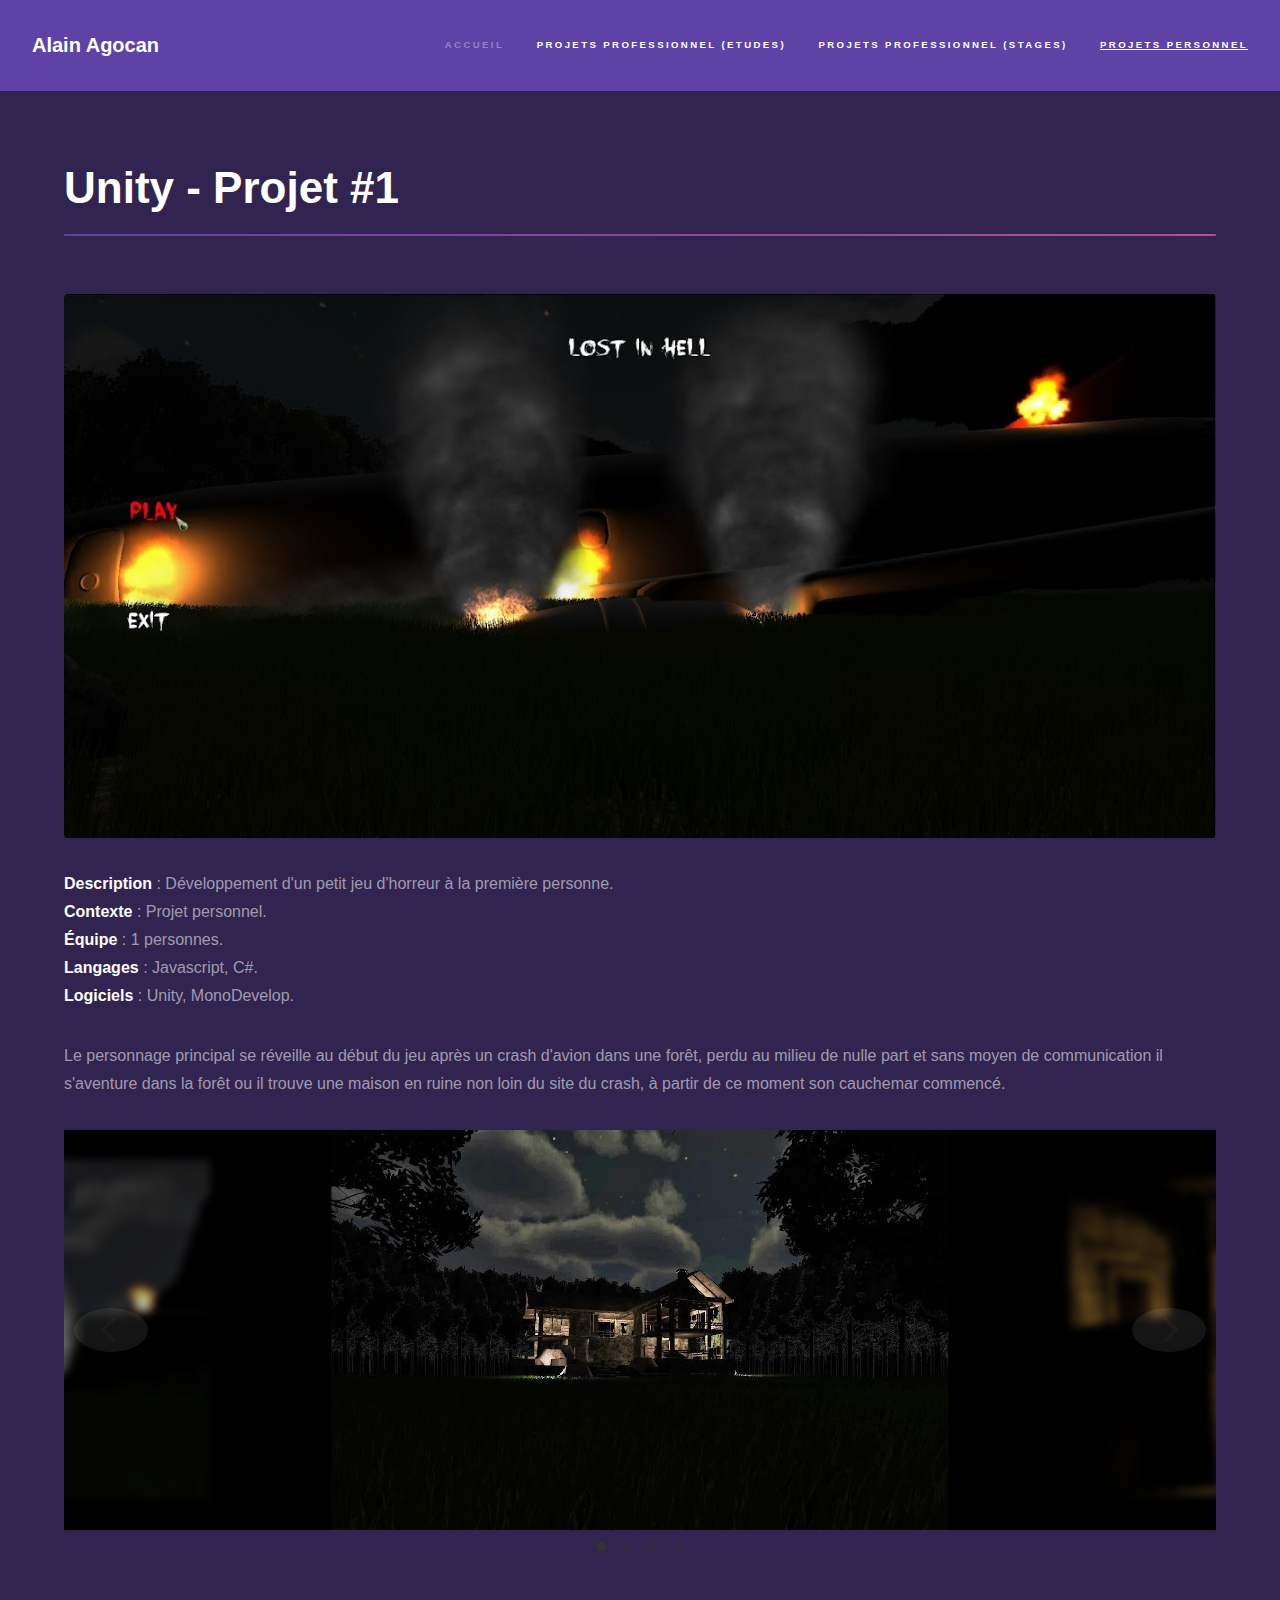
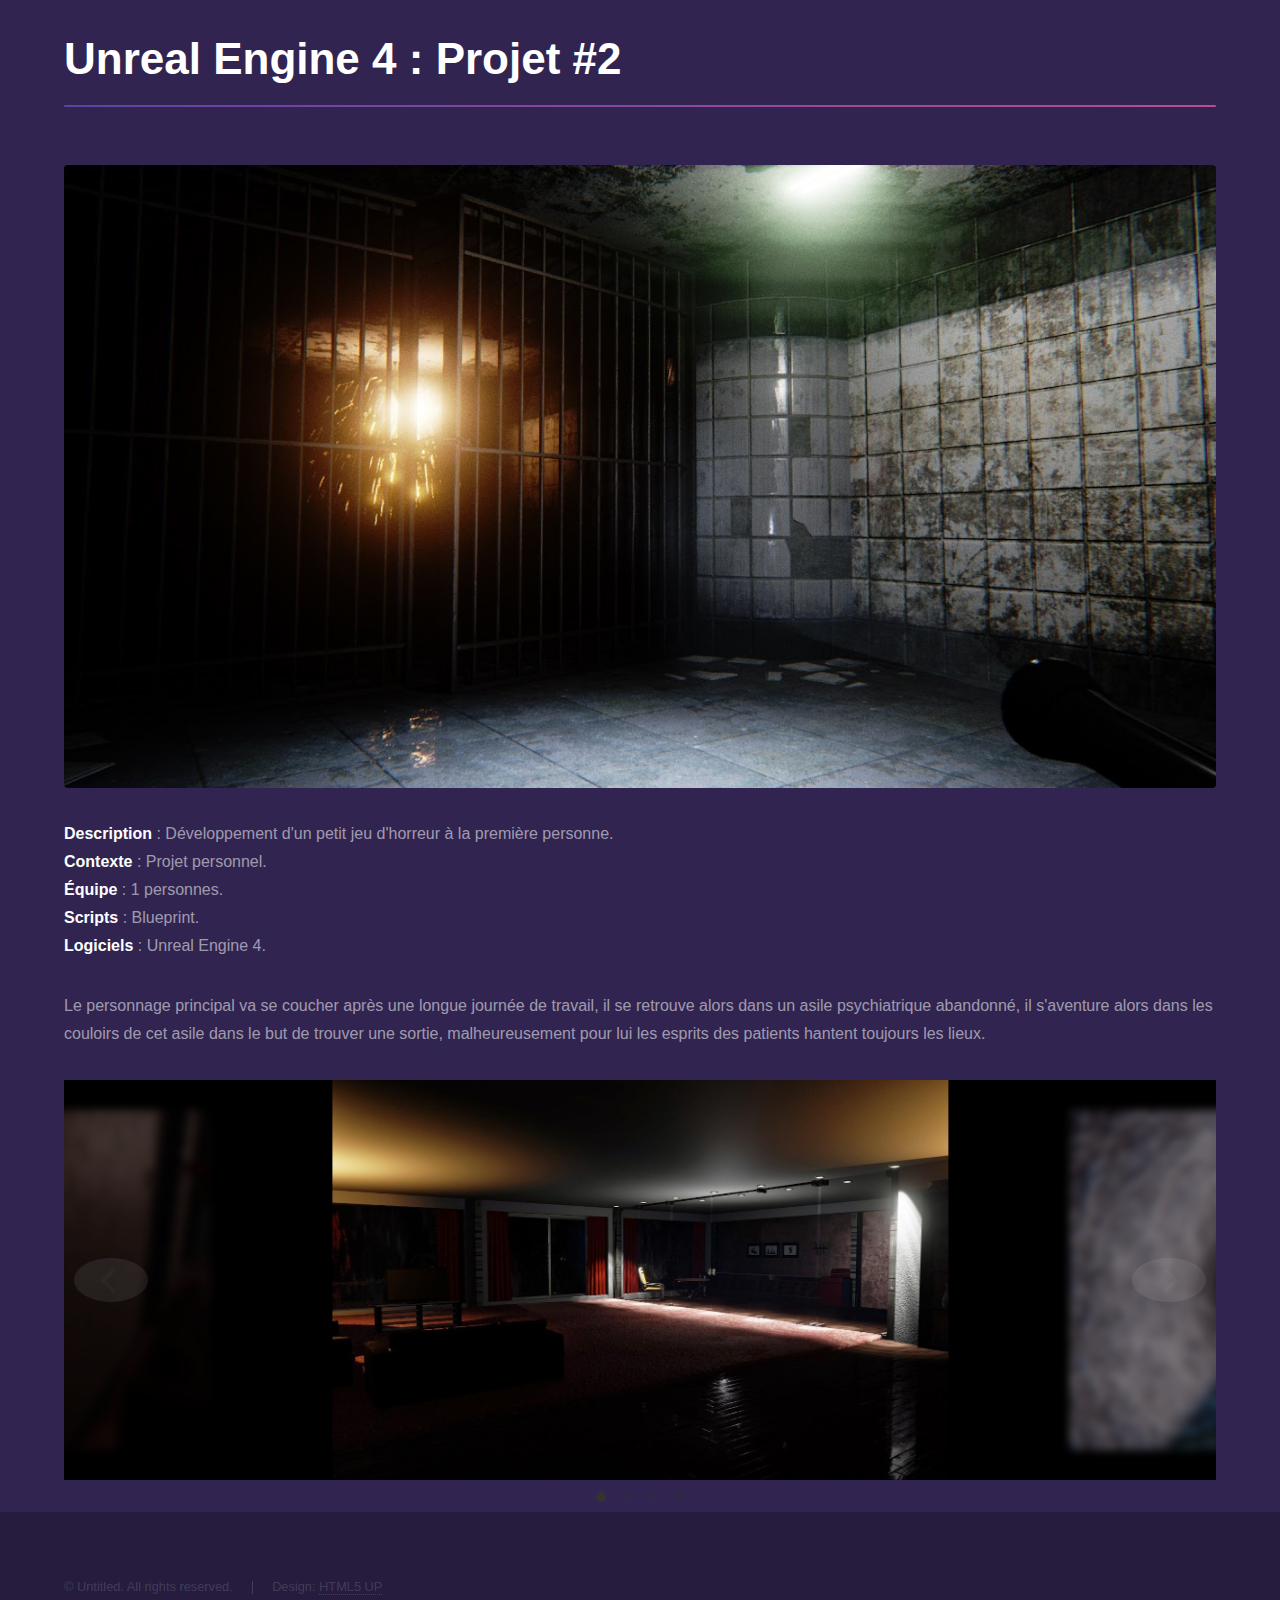
==== projetperso.html @ b15452d4 "Initial commit" ====
<!DOCTYPE HTML>
<!--
	Hyperspace by HTML5 UP
	html5up.net | @ajlkn
	Free for personal and commercial use under the CCA 3.0 license (html5up.net/license)
-->
<html>
	<head>
		<title>Alain Agocan</title>
		<meta charset="utf-8" />
		<meta name="viewport" content="width=device-width, initial-scale=1, user-scalable=no" />
		<link rel="stylesheet" href="assets/css/main.css" />
		<noscript><link rel="stylesheet" href="assets/css/noscript.css" /></noscript>
		<link rel="stylesheet" href="assets/css/flickity.css" media="screen">
	</head>
	<body class="is-preload">
		<!-- Header -->
			<header id="header">
				<a href="index.html" class="title">Alain Agocan</a>
				<nav>
					<ul>
						<li><a href="index.html">Accueil</a></li>
						<li><a href="projetproE.html" class="active">Projets Professionnel (Etudes) </a></li>
						<li><a href="projetproS.html" class="active">Projets Professionnel (Stages) </a></li>
						<li><a href="projetperso.html" class="active"><u>Projets Personnel</u></a></li>
						<!-- <li><a href="elements.html">Elements</a></li> -->
					</ul>
				</nav>
			</header>

		<!-- Wrapper -->
			<div id="wrapper">

				<!-- Main -->
					<section id="main" class="wrapper fade-up">
						<div class="inner">
							<h1 class="major">Unity - Projet #1</h1>
							<span class="image fit"><img src="images/unity.jpg" alt="" /></span>
							<p><b>Description</b> : Développement d'un petit jeu d'horreur à la première personne.</br>
							<b>Contexte</b> : Projet personnel.</br>
							<b>Équipe</b> : 1 personnes.</br>
							<b>Langages</b> : Javascript, C#.</br>
							<b>Logiciels</b> : Unity, MonoDevelop.</br></p>
							<p>Le personnage principal se réveille au début du jeu après un crash d'avion dans une forêt, perdu au milieu de nulle part et sans moyen de communication il s'aventure dans la forêt ou il trouve une maison en ruine non loin du site du crash, à partir de ce moment son cauchemar commencé.</p>
							
							<!-- Flickity HTML init -->
							<div class="carousel js-flickity" data-flickity-options='{ "wrapAround": true }'>
							  <div class="carousel-cell"><img src="images/unity1.jpg" alt="" /></div>
							  <div class="carousel-cell"><img src="images/unity2.jpg" alt="" /></div>
							  <div class="carousel-cell"><img src="images/unity3.jpg" alt="" /></div>
							  <div class="carousel-cell"><img src="images/unity4.jpg" alt="" /></div>
							</div>							
						</div>
					</section>
					
					<section id="main" class="wrapper">
						<div class="inner">
							<h1 class="major">Unreal Engine 4 : Projet #2</h1>
							<span class="image fit"><img src="images/unreal.jpg" alt="" /></span>
							<p><b>Description</b> : Développement d'un petit jeu d'horreur à la première personne.</br>
							<b>Contexte</b> : Projet personnel.</br>
							<b>Équipe</b> : 1 personnes.</br>
							<b>Scripts</b> : Blueprint.</br>
							<b>Logiciels</b> : Unreal Engine 4.</br></p>
							<p>Le personnage principal va se coucher après une longue journée de travail, il se retrouve alors dans un asile psychiatrique abandonné, il s'aventure alors dans les couloirs de cet asile dans le but de trouver une sortie, malheureusement pour lui les esprits des patients hantent toujours les lieux.</p>
							
							<!-- Flickity HTML init -->
							<div class="carousel js-flickity" data-flickity-options='{ "wrapAround": true }'>
							  <div class="carousel-cell"><img src="images/unreal1.jpg" alt="" /></div>
							  <div class="carousel-cell"><img src="images/unreal2.jpg" alt="" /></div>
							  <div class="carousel-cell"><img src="images/unreal3.jpg" alt="" /></div>
							  <div class="carousel-cell"><img src="images/unreal4.jpg" alt="" /></div>
							</div>
							
						</div>
					</section>

			</div>

		<!-- Footer -->
			<footer id="footer" class="wrapper alt">
				<div class="inner">
					<ul class="menu">
						<li>&copy; Untitled. All rights reserved.</li><li>Design: <a href="http://html5up.net">HTML5 UP</a></li>
					</ul>
				</div>
			</footer>

		<!-- Scripts -->
			<script src="assets/js/flickity.pkgd.min.js"></script>
			<script src="assets/js/jquery.min.js"></script>
			<script src="assets/js/jquery.scrollex.min.js"></script>
			<script src="assets/js/jquery.scrolly.min.js"></script>
			<script src="assets/js/browser.min.js"></script>
			<script src="assets/js/breakpoints.min.js"></script>
			<script src="assets/js/util.js"></script>
			<script src="assets/js/main.js"></script>

	</body>
</html>
---- assets/css/main.css ----
@import url(fontawesome-all.min.css);

/*
	Hyperspace by HTML5 UP
	html5up.net | @ajlkn
	Free for personal and commercial use under the CCA 3.0 license (html5up.net/license)
*/

.imgprofil {
	display: block;
    float: right;
	border-radius: 50%;
	width: 30%; 
	height: 30%;
}

.carousel {
  background: black;
}

.carousel-cell {
  width: 70%;
  height: 200px;
  /* flex-box, center image in cell */
  display: -webkit-box;
  display: -webkit-flex;
  display:         flex;
  -webkit-box-pack: center;
  -webkit-justify-content: center;
          justify-content: center;
  -webkit-align-items: center;
          align-items: center;
}

.carousel-cell img {
  display: block;
  max-width: 100%;
  max-height: 100%;
  /* dim unselected */
  opacity: 0.7;
  -webkit-transform: scale(0.85);
          transform: scale(0.85);
  -webkit-filter: blur(5px);
          filter: blur(5px);
  -webkit-transition: opacity 0.3s, -webkit-transform 0.3s, transform 0.3s, -webkit-filter 0.3s, filter 0.3s;
          transition: opacity 0.3s, transform 0.3s, filter 0.3s;
}

/* brighten selected image */
.carousel-cell.is-selected img {
  opacity: 1;
  -webkit-transform: scale(1);
          transform: scale(1);
  -webkit-filter: none;
          filter: none;
}

@media screen and ( min-width: 768px ) {
  .carousel-cell {
    height: 400px;
  }
}

@media screen and ( min-width: 960px ) {
  .carousel-cell {
    width: 60%;
  }
}

/* buttons, no circle */
.flickity-prev-next-button {
  width: 60px;
  height: 60px;
  background: transparent;
  opacity: 0.1;
}
.flickity-prev-next-button:hover {
  background: transparent;
  opacity: 0.1;
}
/* arrow color */
.flickity-prev-next-button .arrow {
  fill: white;
}
.flickity-prev-next-button.no-svg {
  color: white;
}
/* closer to edge */
.flickity-prev-next-button.previous { left: 0; }
.flickity-prev-next-button.next { right: 0; }
/* hide disabled button */
.flickity-prev-next-button:disabled {
  display: none;
}

html, body, div, span, applet, object,
iframe, h1, h2, h3, h4, h5, h6, p, blockquote,
pre, a, abbr, acronym, address, big, cite,
code, del, dfn, em, img, ins, kbd, q, s, samp,
small, strike, strong, sub, sup, tt, var, b,
u, i, center, dl, dt, dd, ol, ul, li, fieldset,
form, label, legend, table, caption, tbody,
tfoot, thead, tr, th, td, article, aside,
canvas, details, embed, figure, figcaption,
footer, header, hgroup, menu, nav, output, ruby,
section, summary, time, mark, audio, video {
	margin: 0;
	padding: 0;
	border: 0;
	font-size: 100%;
	font: inherit;
	vertical-align: baseline;}

article, aside, details, figcaption, figure,
footer, header, hgroup, menu, nav, section {
	display: block;}

body {
	line-height: 1;
}

ol, ul {
	list-style: none;
}

blockquote, q {
	quotes: none;
}

	blockquote:before, blockquote:after, q:before, q:after {
		content: '';
		content: none;
	}

table {
	border-collapse: collapse;
	border-spacing: 0;
}

body {
	-webkit-text-size-adjust: none;
}

mark {
	background-color: transparent;
	color: inherit;
}

input::-moz-focus-inner {
	border: 0;
	padding: 0;
}

input, select, textarea {
	-moz-appearance: none;
	-webkit-appearance: none;
	-ms-appearance: none;
	appearance: none;
}

/* Basic */

	@-ms-viewport {
		width: device-width;
	}

	body {
		-ms-overflow-style: scrollbar;
	}

	@media screen and (max-width: 480px) {

		html, body {
			min-width: 320px;
		}

	}

	html {
		box-sizing: border-box;
	}

	*, *:before, *:after {
		box-sizing: inherit;
	}

	body {
		background: #312450;
	}

		body.is-preload *, body.is-preload *:before, body.is-preload *:after {
			-moz-animation: none !important;
			-webkit-animation: none !important;
			-ms-animation: none !important;
			animation: none !important;
			-moz-transition: none !important;
			-webkit-transition: none !important;
			-ms-transition: none !important;
			transition: none !important;
		}

/* Type */

	body, input, select, textarea {
		color: rgba(255, 255, 255, 0.55);
		font-family: Arial, Helvetica, sans-serif;
		font-size: 16.5pt;
		font-weight: normal;
		line-height: 1.75;
	}

		@media screen and (max-width: 1680px) {

			body, input, select, textarea {
				font-size: 13pt;
			}

		}

		@media screen and (max-width: 1280px) {

			body, input, select, textarea {
				font-size: 12pt;
			}

		}

		@media screen and (max-width: 360px) {

			body, input, select, textarea {
				font-size: 11pt;
			}

		}

	a {
		-moz-transition: color 0.2s ease, border-bottom-color 0.2s ease;
		-webkit-transition: color 0.2s ease, border-bottom-color 0.2s ease;
		-ms-transition: color 0.2s ease, border-bottom-color 0.2s ease;
		transition: color 0.2s ease, border-bottom-color 0.2s ease;
		border-bottom: dotted 1px rgba(255, 255, 255, 0.35);
		color: inherit;
		text-decoration: none;
	}

		a:hover {
			border-bottom-color: transparent;
			color: #ffffff;
		}

	strong, b {
		color: #ffffff;
		font-weight: bold;
	}

	em, i {
		font-style: italic;
	}

	p {
		margin: 0 0 2em 0;
	}

	h1, h2, h3, h4, h5, h6 {
		color: #ffffff;
		font-weight: bold;
		line-height: 1.5;
		margin: 0 0 0.5em 0;
	}

		h1 a, h2 a, h3 a, h4 a, h5 a, h6 a {
			color: inherit;
			text-decoration: none;
		}

	h1 {
		font-size: 2.75em;
	}

		h1.major {
			margin: 0 0 1.3em 0;
			position: relative;
			padding-bottom: 0.35em;
		}

			h1.major:after {
				background-image: -moz-linear-gradient(to right, #5e42a6, #b74e91);
				background-image: -webkit-linear-gradient(to right, #5e42a6, #b74e91);
				background-image: -ms-linear-gradient(to right, #5e42a6, #b74e91);
				background-image: linear-gradient(to right, #5e42a6, #b74e91);
				-moz-transition: max-width 0.2s ease;
				-webkit-transition: max-width 0.2s ease;
				-ms-transition: max-width 0.2s ease;
				transition: max-width 0.2s ease;
				border-radius: 0.2em;
				bottom: 0;
				content: '';
				height: 0.05em;
				position: absolute;
				right: 0;
				width: 100%;
			}

	h2 {
		font-size: 1.75em;
	}

	h3 {
		font-size: 1.1em;
	}

	h4 {
		font-size: 1em;
	}

	h5 {
		font-size: 0.8em;
	}

	h6 {
		font-size: 0.6em;
	}

	@media screen and (max-width: 736px) {

		h1 {
			font-size: 2em;
		}

		h2 {
			font-size: 1.25em;
		}

		h3 {
			font-size: 1em;
		}

		h4 {
			font-size: 0.8em;
		}

		h5 {
			font-size: 0.6em;
		}

		h6 {
			font-size: 0.6em;
		}

	}

	sub {
		font-size: 0.8em;
		position: relative;
		top: 0.5em;
	}

	sup {
		font-size: 0.8em;
		position: relative;
		top: -0.5em;
	}

	blockquote {
		border-left: solid 4px rgba(255, 255, 255, 0.15);
		font-style: italic;
		margin: 0 0 2em 0;
		padding: 0.5em 0 0.5em 2em;
	}

	code {
		background: rgba(255, 255, 255, 0.05);
		border-radius: 0.25em;
		border: solid 1px rgba(255, 255, 255, 0.15);
		font-family: "Courier New", monospace;
		font-size: 0.9em;
		margin: 0 0.25em;
		padding: 0.25em 0.65em;
	}

	pre {
		-webkit-overflow-scrolling: touch;
		font-family: "Courier New", monospace;
		font-size: 0.9em;
		margin: 0 0 2em 0;
	}

		pre code {
			display: block;
			line-height: 1.75em;
			padding: 1em 1.5em;
			overflow-x: auto;
		}

	hr {
		border: 0;
		border-bottom: solid 1px rgba(255, 255, 255, 0.15);
		margin: 2em 0;
	}

		hr.major {
			margin: 3em 0;
		}

	.align-left {
		text-align: left;
	}

	.align-center {
		text-align: center;
	}

	.align-right {
		text-align: right;
	}

/* Row */

	.row {
		display: flex;
		flex-wrap: wrap;
		box-sizing: border-box;
		align-items: stretch;
	}

		.row > * {
			box-sizing: border-box;
		}

		.row.gtr-uniform > * > :last-child {
			margin-bottom: 0;
		}

		.row.aln-left {
			justify-content: flex-start;
		}

		.row.aln-center {
			justify-content: center;
		}

		.row.aln-right {
			justify-content: flex-end;
		}

		.row.aln-top {
			align-items: flex-start;
		}

		.row.aln-middle {
			align-items: center;
		}

		.row.aln-bottom {
			align-items: flex-end;
		}

		.row > .imp {
			order: -1;
		}

		.row > .col-1 {
			width: 8.33333%;
		}

		.row > .off-1 {
			margin-left: 8.33333%;
		}

		.row > .col-2 {
			width: 16.66667%;
		}

		.row > .off-2 {
			margin-left: 16.66667%;
		}

		.row > .col-3 {
			width: 25%;
		}

		.row > .off-3 {
			margin-left: 25%;
		}

		.row > .col-4 {
			width: 33.33333%;
		}

		.row > .off-4 {
			margin-left: 33.33333%;
		}

		.row > .col-5 {
			width: 41.66667%;
		}

		.row > .off-5 {
			margin-left: 41.66667%;
		}

		.row > .col-6 {
			width: 50%;
		}

		.row > .off-6 {
			margin-left: 50%;
		}

		.row > .col-7 {
			width: 58.33333%;
		}

		.row > .off-7 {
			margin-left: 58.33333%;
		}

		.row > .col-8 {
			width: 66.66667%;
		}

		.row > .off-8 {
			margin-left: 66.66667%;
		}

		.row > .col-9 {
			width: 75%;
		}

		.row > .off-9 {
			margin-left: 75%;
		}

		.row > .col-10 {
			width: 83.33333%;
		}

		.row > .off-10 {
			margin-left: 83.33333%;
		}

		.row > .col-11 {
			width: 91.66667%;
		}

		.row > .off-11 {
			margin-left: 91.66667%;
		}

		.row > .col-12 {
			width: 100%;
		}

		.row > .off-12 {
			margin-left: 100%;
		}

		.row.gtr-0 {
			margin-top: 0;
			margin-left: 0em;
		}

			.row.gtr-0 > * {
				padding: 0 0 0 0em;
			}

			.row.gtr-0.gtr-uniform {
				margin-top: 0em;
			}

				.row.gtr-0.gtr-uniform > * {
					padding-top: 0em;
				}

		.row.gtr-25 {
			margin-top: 0;
			margin-left: -0.375em;
		}

			.row.gtr-25 > * {
				padding: 0 0 0 0.375em;
			}

			.row.gtr-25.gtr-uniform {
				margin-top: -0.375em;
			}

				.row.gtr-25.gtr-uniform > * {
					padding-top: 0.375em;
				}

		.row.gtr-50 {
			margin-top: 0;
			margin-left: -0.75em;
		}

			.row.gtr-50 > * {
				padding: 0 0 0 0.75em;
			}

			.row.gtr-50.gtr-uniform {
				margin-top: -0.75em;
			}

				.row.gtr-50.gtr-uniform > * {
					padding-top: 0.75em;
				}

		.row {
			margin-top: 0;
			margin-left: -1.5em;
		}

			.row > * {
				padding: 0 0 0 1.5em;
			}

			.row.gtr-uniform {
				margin-top: -1.5em;
			}

				.row.gtr-uniform > * {
					padding-top: 1.5em;
				}

		.row.gtr-150 {
			margin-top: 0;
			margin-left: -2.25em;
		}

			.row.gtr-150 > * {
				padding: 0 0 0 2.25em;
			}

			.row.gtr-150.gtr-uniform {
				margin-top: -2.25em;
			}

				.row.gtr-150.gtr-uniform > * {
					padding-top: 2.25em;
				}

		.row.gtr-200 {
			margin-top: 0;
			margin-left: -3em;
		}

			.row.gtr-200 > * {
				padding: 0 0 0 3em;
			}

			.row.gtr-200.gtr-uniform {
				margin-top: -3em;
			}

				.row.gtr-200.gtr-uniform > * {
					padding-top: 3em;
				}

		@media screen and (max-width: 1680px) {

			.row {
				display: flex;
				flex-wrap: wrap;
				box-sizing: border-box;
				align-items: stretch;
			}

				.row > * {
					box-sizing: border-box;
				}

				.row.gtr-uniform > * > :last-child {
					margin-bottom: 0;
				}

				.row.aln-left {
					justify-content: flex-start;
				}

				.row.aln-center {
					justify-content: center;
				}

				.row.aln-right {
					justify-content: flex-end;
				}

				.row.aln-top {
					align-items: flex-start;
				}

				.row.aln-middle {
					align-items: center;
				}

				.row.aln-bottom {
					align-items: flex-end;
				}

				.row > .imp-xlarge {
					order: -1;
				}

				.row > .col-1-xlarge {
					width: 8.33333%;
				}

				.row > .off-1-xlarge {
					margin-left: 8.33333%;
				}

				.row > .col-2-xlarge {
					width: 16.66667%;
				}

				.row > .off-2-xlarge {
					margin-left: 16.66667%;
				}

				.row > .col-3-xlarge {
					width: 25%;
				}

				.row > .off-3-xlarge {
					margin-left: 25%;
				}

				.row > .col-4-xlarge {
					width: 33.33333%;
				}

				.row > .off-4-xlarge {
					margin-left: 33.33333%;
				}

				.row > .col-5-xlarge {
					width: 41.66667%;
				}

				.row > .off-5-xlarge {
					margin-left: 41.66667%;
				}

				.row > .col-6-xlarge {
					width: 50%;
				}

				.row > .off-6-xlarge {
					margin-left: 50%;
				}

				.row > .col-7-xlarge {
					width: 58.33333%;
				}

				.row > .off-7-xlarge {
					margin-left: 58.33333%;
				}

				.row > .col-8-xlarge {
					width: 66.66667%;
				}

				.row > .off-8-xlarge {
					margin-left: 66.66667%;
				}

				.row > .col-9-xlarge {
					width: 75%;
				}

				.row > .off-9-xlarge {
					margin-left: 75%;
				}

				.row > .col-10-xlarge {
					width: 83.33333%;
				}

				.row > .off-10-xlarge {
					margin-left: 83.33333%;
				}

				.row > .col-11-xlarge {
					width: 91.66667%;
				}

				.row > .off-11-xlarge {
					margin-left: 91.66667%;
				}

				.row > .col-12-xlarge {
					width: 100%;
				}

				.row > .off-12-xlarge {
					margin-left: 100%;
				}

				.row.gtr-0 {
					margin-top: 0;
					margin-left: 0em;
				}

					.row.gtr-0 > * {
						padding: 0 0 0 0em;
					}

					.row.gtr-0.gtr-uniform {
						margin-top: 0em;
					}

						.row.gtr-0.gtr-uniform > * {
							padding-top: 0em;
						}

				.row.gtr-25 {
					margin-top: 0;
					margin-left: -0.375em;
				}

					.row.gtr-25 > * {
						padding: 0 0 0 0.375em;
					}

					.row.gtr-25.gtr-uniform {
						margin-top: -0.375em;
					}

						.row.gtr-25.gtr-uniform > * {
							padding-top: 0.375em;
						}

				.row.gtr-50 {
					margin-top: 0;
					margin-left: -0.75em;
				}

					.row.gtr-50 > * {
						padding: 0 0 0 0.75em;
					}

					.row.gtr-50.gtr-uniform {
						margin-top: -0.75em;
					}

						.row.gtr-50.gtr-uniform > * {
							padding-top: 0.75em;
						}

				.row {
					margin-top: 0;
					margin-left: -1.5em;
				}

					.row > * {
						padding: 0 0 0 1.5em;
					}

					.row.gtr-uniform {
						margin-top: -1.5em;
					}

						.row.gtr-uniform > * {
							padding-top: 1.5em;
						}

				.row.gtr-150 {
					margin-top: 0;
					margin-left: -2.25em;
				}

					.row.gtr-150 > * {
						padding: 0 0 0 2.25em;
					}

					.row.gtr-150.gtr-uniform {
						margin-top: -2.25em;
					}

						.row.gtr-150.gtr-uniform > * {
							padding-top: 2.25em;
						}

				.row.gtr-200 {
					margin-top: 0;
					margin-left: -3em;
				}

					.row.gtr-200 > * {
						padding: 0 0 0 3em;
					}

					.row.gtr-200.gtr-uniform {
						margin-top: -3em;
					}

						.row.gtr-200.gtr-uniform > * {
							padding-top: 3em;
						}

		}

		@media screen and (max-width: 1280px) {

			.row {
				display: flex;
				flex-wrap: wrap;
				box-sizing: border-box;
				align-items: stretch;
			}

				.row > * {
					box-sizing: border-box;
				}

				.row.gtr-uniform > * > :last-child {
					margin-bottom: 0;
				}

				.row.aln-left {
					justify-content: flex-start;
				}

				.row.aln-center {
					justify-content: center;
				}

				.row.aln-right {
					justify-content: flex-end;
				}

				.row.aln-top {
					align-items: flex-start;
				}

				.row.aln-middle {
					align-items: center;
				}

				.row.aln-bottom {
					align-items: flex-end;
				}

				.row > .imp-large {
					order: -1;
				}

				.row > .col-1-large {
					width: 8.33333%;
				}

				.row > .off-1-large {
					margin-left: 8.33333%;
				}

				.row > .col-2-large {
					width: 16.66667%;
				}

				.row > .off-2-large {
					margin-left: 16.66667%;
				}

				.row > .col-3-large {
					width: 25%;
				}

				.row > .off-3-large {
					margin-left: 25%;
				}

				.row > .col-4-large {
					width: 33.33333%;
				}

				.row > .off-4-large {
					margin-left: 33.33333%;
				}

				.row > .col-5-large {
					width: 41.66667%;
				}

				.row > .off-5-large {
					margin-left: 41.66667%;
				}

				.row > .col-6-large {
					width: 50%;
				}

				.row > .off-6-large {
					margin-left: 50%;
				}

				.row > .col-7-large {
					width: 58.33333%;
				}

				.row > .off-7-large {
					margin-left: 58.33333%;
				}

				.row > .col-8-large {
					width: 66.66667%;
				}

				.row > .off-8-large {
					margin-left: 66.66667%;
				}

				.row > .col-9-large {
					width: 75%;
				}

				.row > .off-9-large {
					margin-left: 75%;
				}

				.row > .col-10-large {
					width: 83.33333%;
				}

				.row > .off-10-large {
					margin-left: 83.33333%;
				}

				.row > .col-11-large {
					width: 91.66667%;
				}

				.row > .off-11-large {
					margin-left: 91.66667%;
				}

				.row > .col-12-large {
					width: 100%;
				}

				.row > .off-12-large {
					margin-left: 100%;
				}

				.row.gtr-0 {
					margin-top: 0;
					margin-left: 0em;
				}

					.row.gtr-0 > * {
						padding: 0 0 0 0em;
					}

					.row.gtr-0.gtr-uniform {
						margin-top: 0em;
					}

						.row.gtr-0.gtr-uniform > * {
							padding-top: 0em;
						}

				.row.gtr-25 {
					margin-top: 0;
					margin-left: -0.375em;
				}

					.row.gtr-25 > * {
						padding: 0 0 0 0.375em;
					}

					.row.gtr-25.gtr-uniform {
						margin-top: -0.375em;
					}

						.row.gtr-25.gtr-uniform > * {
							padding-top: 0.375em;
						}

				.row.gtr-50 {
					margin-top: 0;
					margin-left: -0.75em;
				}

					.row.gtr-50 > * {
						padding: 0 0 0 0.75em;
					}

					.row.gtr-50.gtr-uniform {
						margin-top: -0.75em;
					}

						.row.gtr-50.gtr-uniform > * {
							padding-top: 0.75em;
						}

				.row {
					margin-top: 0;
					margin-left: -1.5em;
				}

					.row > * {
						padding: 0 0 0 1.5em;
					}

					.row.gtr-uniform {
						margin-top: -1.5em;
					}

						.row.gtr-uniform > * {
							padding-top: 1.5em;
						}

				.row.gtr-150 {
					margin-top: 0;
					margin-left: -2.25em;
				}

					.row.gtr-150 > * {
						padding: 0 0 0 2.25em;
					}

					.row.gtr-150.gtr-uniform {
						margin-top: -2.25em;
					}

						.row.gtr-150.gtr-uniform > * {
							padding-top: 2.25em;
						}

				.row.gtr-200 {
					margin-top: 0;
					margin-left: -3em;
				}

					.row.gtr-200 > * {
						padding: 0 0 0 3em;
					}

					.row.gtr-200.gtr-uniform {
						margin-top: -3em;
					}

						.row.gtr-200.gtr-uniform > * {
							padding-top: 3em;
						}

		}

		@media screen and (max-width: 980px) {

			.row {
				display: flex;
				flex-wrap: wrap;
				box-sizing: border-box;
				align-items: stretch;
			}

				.row > * {
					box-sizing: border-box;
				}

				.row.gtr-uniform > * > :last-child {
					margin-bottom: 0;
				}

				.row.aln-left {
					justify-content: flex-start;
				}

				.row.aln-center {
					justify-content: center;
				}

				.row.aln-right {
					justify-content: flex-end;
				}

				.row.aln-top {
					align-items: flex-start;
				}

				.row.aln-middle {
					align-items: center;
				}

				.row.aln-bottom {
					align-items: flex-end;
				}

				.row > .imp-medium {
					order: -1;
				}

				.row > .col-1-medium {
					width: 8.33333%;
				}

				.row > .off-1-medium {
					margin-left: 8.33333%;
				}

				.row > .col-2-medium {
					width: 16.66667%;
				}

				.row > .off-2-medium {
					margin-left: 16.66667%;
				}

				.row > .col-3-medium {
					width: 25%;
				}

				.row > .off-3-medium {
					margin-left: 25%;
				}

				.row > .col-4-medium {
					width: 33.33333%;
				}

				.row > .off-4-medium {
					margin-left: 33.33333%;
				}

				.row > .col-5-medium {
					width: 41.66667%;
				}

				.row > .off-5-medium {
					margin-left: 41.66667%;
				}

				.row > .col-6-medium {
					width: 50%;
				}

				.row > .off-6-medium {
					margin-left: 50%;
				}

				.row > .col-7-medium {
					width: 58.33333%;
				}

				.row > .off-7-medium {
					margin-left: 58.33333%;
				}

				.row > .col-8-medium {
					width: 66.66667%;
				}

				.row > .off-8-medium {
					margin-left: 66.66667%;
				}

				.row > .col-9-medium {
					width: 75%;
				}

				.row > .off-9-medium {
					margin-left: 75%;
				}

				.row > .col-10-medium {
					width: 83.33333%;
				}

				.row > .off-10-medium {
					margin-left: 83.33333%;
				}

				.row > .col-11-medium {
					width: 91.66667%;
				}

				.row > .off-11-medium {
					margin-left: 91.66667%;
				}

				.row > .col-12-medium {
					width: 100%;
				}

				.row > .off-12-medium {
					margin-left: 100%;
				}

				.row.gtr-0 {
					margin-top: 0;
					margin-left: 0em;
				}

					.row.gtr-0 > * {
						padding: 0 0 0 0em;
					}

					.row.gtr-0.gtr-uniform {
						margin-top: 0em;
					}

						.row.gtr-0.gtr-uniform > * {
							padding-top: 0em;
						}

				.row.gtr-25 {
					margin-top: 0;
					margin-left: -0.375em;
				}

					.row.gtr-25 > * {
						padding: 0 0 0 0.375em;
					}

					.row.gtr-25.gtr-uniform {
						margin-top: -0.375em;
					}

						.row.gtr-25.gtr-uniform > * {
							padding-top: 0.375em;
						}

				.row.gtr-50 {
					margin-top: 0;
					margin-left: -0.75em;
				}

					.row.gtr-50 > * {
						padding: 0 0 0 0.75em;
					}

					.row.gtr-50.gtr-uniform {
						margin-top: -0.75em;
					}

						.row.gtr-50.gtr-uniform > * {
							padding-top: 0.75em;
						}

				.row {
					margin-top: 0;
					margin-left: -1.5em;
				}

					.row > * {
						padding: 0 0 0 1.5em;
					}

					.row.gtr-uniform {
						margin-top: -1.5em;
					}

						.row.gtr-uniform > * {
							padding-top: 1.5em;
						}

				.row.gtr-150 {
					margin-top: 0;
					margin-left: -2.25em;
				}

					.row.gtr-150 > * {
						padding: 0 0 0 2.25em;
					}

					.row.gtr-150.gtr-uniform {
						margin-top: -2.25em;
					}

						.row.gtr-150.gtr-uniform > * {
							padding-top: 2.25em;
						}

				.row.gtr-200 {
					margin-top: 0;
					margin-left: -3em;
				}

					.row.gtr-200 > * {
						padding: 0 0 0 3em;
					}

					.row.gtr-200.gtr-uniform {
						margin-top: -3em;
					}

						.row.gtr-200.gtr-uniform > * {
							padding-top: 3em;
						}

		}

		@media screen and (max-width: 736px) {

			.row {
				display: flex;
				flex-wrap: wrap;
				box-sizing: border-box;
				align-items: stretch;
			}

				.row > * {
					box-sizing: border-box;
				}

				.row.gtr-uniform > * > :last-child {
					margin-bottom: 0;
				}

				.row.aln-left {
					justify-content: flex-start;
				}

				.row.aln-center {
					justify-content: center;
				}

				.row.aln-right {
					justify-content: flex-end;
				}

				.row.aln-top {
					align-items: flex-start;
				}

				.row.aln-middle {
					align-items: center;
				}

				.row.aln-bottom {
					align-items: flex-end;
				}

				.row > .imp-small {
					order: -1;
				}

				.row > .col-1-small {
					width: 8.33333%;
				}

				.row > .off-1-small {
					margin-left: 8.33333%;
				}

				.row > .col-2-small {
					width: 16.66667%;
				}

				.row > .off-2-small {
					margin-left: 16.66667%;
				}

				.row > .col-3-small {
					width: 25%;
				}

				.row > .off-3-small {
					margin-left: 25%;
				}

				.row > .col-4-small {
					width: 33.33333%;
				}

				.row > .off-4-small {
					margin-left: 33.33333%;
				}

				.row > .col-5-small {
					width: 41.66667%;
				}

				.row > .off-5-small {
					margin-left: 41.66667%;
				}

				.row > .col-6-small {
					width: 50%;
				}

				.row > .off-6-small {
					margin-left: 50%;
				}

				.row > .col-7-small {
					width: 58.33333%;
				}

				.row > .off-7-small {
					margin-left: 58.33333%;
				}

				.row > .col-8-small {
					width: 66.66667%;
				}

				.row > .off-8-small {
					margin-left: 66.66667%;
				}

				.row > .col-9-small {
					width: 75%;
				}

				.row > .off-9-small {
					margin-left: 75%;
				}

				.row > .col-10-small {
					width: 83.33333%;
				}

				.row > .off-10-small {
					margin-left: 83.33333%;
				}

				.row > .col-11-small {
					width: 91.66667%;
				}

				.row > .off-11-small {
					margin-left: 91.66667%;
				}

				.row > .col-12-small {
					width: 100%;
				}

				.row > .off-12-small {
					margin-left: 100%;
				}

				.row.gtr-0 {
					margin-top: 0;
					margin-left: 0em;
				}

					.row.gtr-0 > * {
						padding: 0 0 0 0em;
					}

					.row.gtr-0.gtr-uniform {
						margin-top: 0em;
					}

						.row.gtr-0.gtr-uniform > * {
							padding-top: 0em;
						}

				.row.gtr-25 {
					margin-top: 0;
					margin-left: -0.375em;
				}

					.row.gtr-25 > * {
						padding: 0 0 0 0.375em;
					}

					.row.gtr-25.gtr-uniform {
						margin-top: -0.375em;
					}

						.row.gtr-25.gtr-uniform > * {
							padding-top: 0.375em;
						}

				.row.gtr-50 {
					margin-top: 0;
					margin-left: -0.75em;
				}

					.row.gtr-50 > * {
						padding: 0 0 0 0.75em;
					}

					.row.gtr-50.gtr-uniform {
						margin-top: -0.75em;
					}

						.row.gtr-50.gtr-uniform > * {
							padding-top: 0.75em;
						}

				.row {
					margin-top: 0;
					margin-left: -1.5em;
				}

					.row > * {
						padding: 0 0 0 1.5em;
					}

					.row.gtr-uniform {
						margin-top: -1.5em;
					}

						.row.gtr-uniform > * {
							padding-top: 1.5em;
						}

				.row.gtr-150 {
					margin-top: 0;
					margin-left: -2.25em;
				}

					.row.gtr-150 > * {
						padding: 0 0 0 2.25em;
					}

					.row.gtr-150.gtr-uniform {
						margin-top: -2.25em;
					}

						.row.gtr-150.gtr-uniform > * {
							padding-top: 2.25em;
						}

				.row.gtr-200 {
					margin-top: 0;
					margin-left: -3em;
				}

					.row.gtr-200 > * {
						padding: 0 0 0 3em;
					}

					.row.gtr-200.gtr-uniform {
						margin-top: -3em;
					}

						.row.gtr-200.gtr-uniform > * {
							padding-top: 3em;
						}

		}

		@media screen and (max-width: 480px) {

			.row {
				display: flex;
				flex-wrap: wrap;
				box-sizing: border-box;
				align-items: stretch;
			}

				.row > * {
					box-sizing: border-box;
				}

				.row.gtr-uniform > * > :last-child {
					margin-bottom: 0;
				}

				.row.aln-left {
					justify-content: flex-start;
				}

				.row.aln-center {
					justify-content: center;
				}

				.row.aln-right {
					justify-content: flex-end;
				}

				.row.aln-top {
					align-items: flex-start;
				}

				.row.aln-middle {
					align-items: center;
				}

				.row.aln-bottom {
					align-items: flex-end;
				}

				.row > .imp-xsmall {
					order: -1;
				}

				.row > .col-1-xsmall {
					width: 8.33333%;
				}

				.row > .off-1-xsmall {
					margin-left: 8.33333%;
				}

				.row > .col-2-xsmall {
					width: 16.66667%;
				}

				.row > .off-2-xsmall {
					margin-left: 16.66667%;
				}

				.row > .col-3-xsmall {
					width: 25%;
				}

				.row > .off-3-xsmall {
					margin-left: 25%;
				}

				.row > .col-4-xsmall {
					width: 33.33333%;
				}

				.row > .off-4-xsmall {
					margin-left: 33.33333%;
				}

				.row > .col-5-xsmall {
					width: 41.66667%;
				}

				.row > .off-5-xsmall {
					margin-left: 41.66667%;
				}

				.row > .col-6-xsmall {
					width: 50%;
				}

				.row > .off-6-xsmall {
					margin-left: 50%;
				}

				.row > .col-7-xsmall {
					width: 58.33333%;
				}

				.row > .off-7-xsmall {
					margin-left: 58.33333%;
				}

				.row > .col-8-xsmall {
					width: 66.66667%;
				}

				.row > .off-8-xsmall {
					margin-left: 66.66667%;
				}

				.row > .col-9-xsmall {
					width: 75%;
				}

				.row > .off-9-xsmall {
					margin-left: 75%;
				}

				.row > .col-10-xsmall {
					width: 83.33333%;
				}

				.row > .off-10-xsmall {
					margin-left: 83.33333%;
				}

				.row > .col-11-xsmall {
					width: 91.66667%;
				}

				.row > .off-11-xsmall {
					margin-left: 91.66667%;
				}

				.row > .col-12-xsmall {
					width: 100%;
				}

				.row > .off-12-xsmall {
					margin-left: 100%;
				}

				.row.gtr-0 {
					margin-top: 0;
					margin-left: 0em;
				}

					.row.gtr-0 > * {
						padding: 0 0 0 0em;
					}

					.row.gtr-0.gtr-uniform {
						margin-top: 0em;
					}

						.row.gtr-0.gtr-uniform > * {
							padding-top: 0em;
						}

				.row.gtr-25 {
					margin-top: 0;
					margin-left: -0.375em;
				}

					.row.gtr-25 > * {
						padding: 0 0 0 0.375em;
					}

					.row.gtr-25.gtr-uniform {
						margin-top: -0.375em;
					}

						.row.gtr-25.gtr-uniform > * {
							padding-top: 0.375em;
						}

				.row.gtr-50 {
					margin-top: 0;
					margin-left: -0.75em;
				}

					.row.gtr-50 > * {
						padding: 0 0 0 0.75em;
					}

					.row.gtr-50.gtr-uniform {
						margin-top: -0.75em;
					}

						.row.gtr-50.gtr-uniform > * {
							padding-top: 0.75em;
						}

				.row {
					margin-top: 0;
					margin-left: -1.5em;
				}

					.row > * {
						padding: 0 0 0 1.5em;
					}

					.row.gtr-uniform {
						margin-top: -1.5em;
					}

						.row.gtr-uniform > * {
							padding-top: 1.5em;
						}

				.row.gtr-150 {
					margin-top: 0;
					margin-left: -2.25em;
				}

					.row.gtr-150 > * {
						padding: 0 0 0 2.25em;
					}

					.row.gtr-150.gtr-uniform {
						margin-top: -2.25em;
					}

						.row.gtr-150.gtr-uniform > * {
							padding-top: 2.25em;
						}

				.row.gtr-200 {
					margin-top: 0;
					margin-left: -3em;
				}

					.row.gtr-200 > * {
						padding: 0 0 0 3em;
					}

					.row.gtr-200.gtr-uniform {
						margin-top: -3em;
					}

						.row.gtr-200.gtr-uniform > * {
							padding-top: 3em;
						}

		}

/* Box */

	.box {
		border-radius: 0.25em;
		border: solid 1px rgba(255, 255, 255, 0.15);
		margin-bottom: 2em;
		padding: 1.5em;
	}

		.box > :last-child,
		.box > :last-child > :last-child,
		.box > :last-child > :last-child > :last-child {
			margin-bottom: 0;
		}

		.box.alt {
			border: 0;
			border-radius: 0;
			padding: 0;
		}

/* Button */

	input[type="submit"],
	input[type="reset"],
	input[type="button"],
	button,
	.button {
		-moz-appearance: none;
		-webkit-appearance: none;
		-ms-appearance: none;
		appearance: none;
		-moz-transition: border-color 0.2s ease;
		-webkit-transition: border-color 0.2s ease;
		-ms-transition: border-color 0.2s ease;
		transition: border-color 0.2s ease;
		background-color: transparent;
		border: solid 1px !important;
		border-color: rgba(255, 255, 255, 0.15) !important;
		border-radius: 3em;
		color: #ffffff !important;
		cursor: pointer;
		display: inline-block;
		font-size: 0.6em;
		font-weight: bold;
		height: calc(4.75em + 2px);
		letter-spacing: 0.25em;
		line-height: 4.75em;
		outline: 0;
		padding: 0 3.75em;
		position: relative;
		text-align: center;
		text-decoration: none;
		text-transform: uppercase;
		white-space: nowrap;
	}

		input[type="submit"]:after,
		input[type="reset"]:after,
		input[type="button"]:after,
		button:after,
		.button:after {
			-moz-transform: scale(0.25);
			-webkit-transform: scale(0.25);
			-ms-transform: scale(0.25);
			transform: scale(0.25);
			pointer-events: none;
			-moz-transition: opacity 0.2s ease, -moz-transform 0.2s ease;
			-webkit-transition: opacity 0.2s ease, -webkit-transform 0.2s ease;
			-ms-transition: opacity 0.2s ease, -ms-transform 0.2s ease;
			transition: opacity 0.2s ease, transform 0.2s ease;
			background: #ffffff;
			border-radius: 3em;
			content: '';
			height: 100%;
			left: 0;
			opacity: 0;
			position: absolute;
			top: 0;
			width: 100%;
		}

		input[type="submit"].icon:before,
		input[type="reset"].icon:before,
		input[type="button"].icon:before,
		button.icon:before,
		.button.icon:before {
			margin-right: 0.75em;
		}

		input[type="submit"].fit,
		input[type="reset"].fit,
		input[type="button"].fit,
		button.fit,
		.button.fit {
			width: 100%;
		}

		input[type="submit"].small,
		input[type="reset"].small,
		input[type="button"].small,
		button.small,
		.button.small {
			font-size: 0.4em;
		}

		input[type="submit"].large,
		input[type="reset"].large,
		input[type="button"].large,
		button.large,
		.button.large {
			font-size: 0.8em;
		}

		input[type="submit"].primary,
		input[type="reset"].primary,
		input[type="button"].primary,
		button.primary,
		.button.primary {
			background-color: #ffffff;
			color: #312450 !important;
		}

			input[type="submit"].primary:after,
			input[type="reset"].primary:after,
			input[type="button"].primary:after,
			button.primary:after,
			.button.primary:after {
				display: none;
			}

		input[type="submit"].disabled, input[type="submit"]:disabled,
		input[type="reset"].disabled,
		input[type="reset"]:disabled,
		input[type="button"].disabled,
		input[type="button"]:disabled,
		button.disabled,
		button:disabled,
		.button.disabled,
		.button:disabled {
			cursor: default;
			opacity: 0.5;
			pointer-events: none;
		}

		input[type="submit"]:hover,
		input[type="reset"]:hover,
		input[type="button"]:hover,
		button:hover,
		.button:hover {
			border-color: rgba(255, 255, 255, 0.55) !important;
		}

			input[type="submit"]:hover:after,
			input[type="reset"]:hover:after,
			input[type="button"]:hover:after,
			button:hover:after,
			.button:hover:after {
				opacity: 0.05;
				-moz-transform: scale(1);
				-webkit-transform: scale(1);
				-ms-transform: scale(1);
				transform: scale(1);
			}

			input[type="submit"]:hover:active,
			input[type="reset"]:hover:active,
			input[type="button"]:hover:active,
			button:hover:active,
			.button:hover:active {
				border-color: #ffffff !important;
			}

				input[type="submit"]:hover:active:after,
				input[type="reset"]:hover:active:after,
				input[type="button"]:hover:active:after,
				button:hover:active:after,
				.button:hover:active:after {
					opacity: 0.1;
				}

/* Features */

	.features {
		display: -moz-flex;
		display: -webkit-flex;
		display: -ms-flex;
		display: flex;
		-moz-flex-wrap: wrap;
		-webkit-flex-wrap: wrap;
		-ms-flex-wrap: wrap;
		flex-wrap: wrap;
		border-radius: 0.25em;
		border: solid 1px rgba(255, 255, 255, 0.15);
		background: rgba(255, 255, 255, 0.05);
		margin: 0 0 2em 0;
	}

		.features section {
			padding: 3.5em 3em 1em 7em ;
			width: 50%;
			border-top: solid 1px rgba(255, 255, 255, 0.15);
			position: relative;
		}

			.features section:nth-child(-n + 2) {
				border-top-width: 0;
			}

			.features section:nth-child(2n) {
				border-left: solid 1px rgba(255, 255, 255, 0.15);
			}

			.features section .icon {
				-moz-transition: opacity 0.5s ease, -moz-transform 0.5s ease;
				-webkit-transition: opacity 0.5s ease, -webkit-transform 0.5s ease;
				-ms-transition: opacity 0.5s ease, -ms-transform 0.5s ease;
				transition: opacity 0.5s ease, transform 0.5s ease;
				-moz-transition-delay: 1s;
				-webkit-transition-delay: 1s;
				-ms-transition-delay: 1s;
				transition-delay: 1s;
				-moz-transform: scale(1);
				-webkit-transform: scale(1);
				-ms-transform: scale(1);
				transform: scale(1);
				position: absolute;
				left: 3em;
				top: 3em;
				opacity: 1;
			}

			.features section:nth-child(1) .icon {
				-moz-transition-delay: 0.15s;
				-webkit-transition-delay: 0.15s;
				-ms-transition-delay: 0.15s;
				transition-delay: 0.15s;
			}

			.features section:nth-child(2) .icon {
				-moz-transition-delay: 0.3s;
				-webkit-transition-delay: 0.3s;
				-ms-transition-delay: 0.3s;
				transition-delay: 0.3s;
			}

			.features section:nth-child(3) .icon {
				-moz-transition-delay: 0.45s;
				-webkit-transition-delay: 0.45s;
				-ms-transition-delay: 0.45s;
				transition-delay: 0.45s;
			}

			.features section:nth-child(4) .icon {
				-moz-transition-delay: 0.6s;
				-webkit-transition-delay: 0.6s;
				-ms-transition-delay: 0.6s;
				transition-delay: 0.6s;
			}

			.features section:nth-child(5) .icon {
				-moz-transition-delay: 0.75s;
				-webkit-transition-delay: 0.75s;
				-ms-transition-delay: 0.75s;
				transition-delay: 0.75s;
			}

			.features section:nth-child(6) .icon {
				-moz-transition-delay: 0.9s;
				-webkit-transition-delay: 0.9s;
				-ms-transition-delay: 0.9s;
				transition-delay: 0.9s;
			}

			.features section:nth-child(7) .icon {
				-moz-transition-delay: 1.05s;
				-webkit-transition-delay: 1.05s;
				-ms-transition-delay: 1.05s;
				transition-delay: 1.05s;
			}

			.features section:nth-child(8) .icon {
				-moz-transition-delay: 1.2s;
				-webkit-transition-delay: 1.2s;
				-ms-transition-delay: 1.2s;
				transition-delay: 1.2s;
			}

			.features section:nth-child(9) .icon {
				-moz-transition-delay: 1.35s;
				-webkit-transition-delay: 1.35s;
				-ms-transition-delay: 1.35s;
				transition-delay: 1.35s;
			}

			.features section:nth-child(10) .icon {
				-moz-transition-delay: 1.5s;
				-webkit-transition-delay: 1.5s;
				-ms-transition-delay: 1.5s;
				transition-delay: 1.5s;
			}

			.features section:nth-child(11) .icon {
				-moz-transition-delay: 1.65s;
				-webkit-transition-delay: 1.65s;
				-ms-transition-delay: 1.65s;
				transition-delay: 1.65s;
			}

			.features section:nth-child(12) .icon {
				-moz-transition-delay: 1.8s;
				-webkit-transition-delay: 1.8s;
				-ms-transition-delay: 1.8s;
				transition-delay: 1.8s;
			}

			.features section:nth-child(13) .icon {
				-moz-transition-delay: 1.95s;
				-webkit-transition-delay: 1.95s;
				-ms-transition-delay: 1.95s;
				transition-delay: 1.95s;
			}

			.features section:nth-child(14) .icon {
				-moz-transition-delay: 2.1s;
				-webkit-transition-delay: 2.1s;
				-ms-transition-delay: 2.1s;
				transition-delay: 2.1s;
			}

			.features section:nth-child(15) .icon {
				-moz-transition-delay: 2.25s;
				-webkit-transition-delay: 2.25s;
				-ms-transition-delay: 2.25s;
				transition-delay: 2.25s;
			}

			.features section:nth-child(16) .icon {
				-moz-transition-delay: 2.4s;
				-webkit-transition-delay: 2.4s;
				-ms-transition-delay: 2.4s;
				transition-delay: 2.4s;
			}

			.features section:nth-child(17) .icon {
				-moz-transition-delay: 2.55s;
				-webkit-transition-delay: 2.55s;
				-ms-transition-delay: 2.55s;
				transition-delay: 2.55s;
			}

			.features section:nth-child(18) .icon {
				-moz-transition-delay: 2.7s;
				-webkit-transition-delay: 2.7s;
				-ms-transition-delay: 2.7s;
				transition-delay: 2.7s;
			}

			.features section:nth-child(19) .icon {
				-moz-transition-delay: 2.85s;
				-webkit-transition-delay: 2.85s;
				-ms-transition-delay: 2.85s;
				transition-delay: 2.85s;
			}

			.features section:nth-child(20) .icon {
				-moz-transition-delay: 3s;
				-webkit-transition-delay: 3s;
				-ms-transition-delay: 3s;
				transition-delay: 3s;
			}

		.features.inactive section .icon {
			-moz-transform: scale(0.5);
			-webkit-transform: scale(0.5);
			-ms-transform: scale(0.5);
			transform: scale(0.5);
			opacity: 0;
		}

		@media screen and (max-width: 980px) {

			.features {
				display: block;
			}

				.features section {
					border-top-width: 1px !important;
					border-left-width: 0 !important;
					width: 100%;
				}

					.features section:first-child {
						border-top-width: 0 !important;
					}

		}

		@media screen and (max-width: 736px) {

			.features section {
				padding: 2.5em 1.5em 0.1em 5.5em ;
			}

				.features section .icon {
					left: 1.5em;
					top: 2em;
				}

		}

		@media screen and (max-width: 480px) {

			.features section {
				padding: 2em 1.5em 0.1em 1.5em ;
			}

				.features section .icon {
					left: 0;
					position: relative;
					top: 0;
				}

		}

/* Form */

	form {
		margin: 0 0 2em 0;
	}

		form > :last-child {
			margin-bottom: 0;
		}

		form > .fields {
			display: -moz-flex;
			display: -webkit-flex;
			display: -ms-flex;
			display: flex;
			-moz-flex-wrap: wrap;
			-webkit-flex-wrap: wrap;
			-ms-flex-wrap: wrap;
			flex-wrap: wrap;
			width: calc(100% + 3em);
			margin: -1.5em 0 2em -1.5em;
		}

			form > .fields > .field {
				-moz-flex-grow: 0;
				-webkit-flex-grow: 0;
				-ms-flex-grow: 0;
				flex-grow: 0;
				-moz-flex-shrink: 0;
				-webkit-flex-shrink: 0;
				-ms-flex-shrink: 0;
				flex-shrink: 0;
				padding: 1.5em 0 0 1.5em;
				width: calc(100% - 1.5em);
			}

				form > .fields > .field.half {
					width: calc(50% - 0.75em);
				}

				form > .fields > .field.third {
					width: calc(100%/3 - 0.5em);
				}

				form > .fields > .field.quarter {
					width: calc(25% - 0.375em);
				}

		@media screen and (max-width: 480px) {

			form > .fields {
				width: calc(100% + 3em);
				margin: -1.5em 0 2em -1.5em;
			}

				form > .fields > .field {
					padding: 1.5em 0 0 1.5em;
					width: calc(100% - 1.5em);
				}

					form > .fields > .field.half {
						width: calc(100% - 1.5em);
					}

					form > .fields > .field.third {
						width: calc(100% - 1.5em);
					}

					form > .fields > .field.quarter {
						width: calc(100% - 1.5em);
					}

		}

	label {
		color: #ffffff;
		font-weight: bold;
		line-height: 1.5;
		margin: 0 0 0.7em 0;
		display: block;
		font-size: 1.1em;
	}

	input[type="text"],
	input[type="password"],
	input[type="email"],
	input[type="tel"],
	select,
	textarea {
		-moz-appearance: none;
		-webkit-appearance: none;
		-ms-appearance: none;
		appearance: none;
		background: rgba(255, 255, 255, 0.05);
		border-radius: 0.25em;
		border: none;
		border: solid 1px rgba(255, 255, 255, 0.15);
		color: inherit;
		display: block;
		outline: 0;
		padding: 0 1em;
		text-decoration: none;
		width: 100%;
	}

		input[type="text"]:invalid,
		input[type="password"]:invalid,
		input[type="email"]:invalid,
		input[type="tel"]:invalid,
		select:invalid,
		textarea:invalid {
			box-shadow: none;
		}

		input[type="text"]:focus,
		input[type="password"]:focus,
		input[type="email"]:focus,
		input[type="tel"]:focus,
		select:focus,
		textarea:focus {
			border-color: #ffffff;
			box-shadow: 0 0 0 1px #ffffff;
		}

	select {
		background-image: url("data:image/svg+xml;charset=utf8,%3Csvg xmlns='http://www.w3.org/2000/svg' width='40' height='40' preserveAspectRatio='none' viewBox='0 0 40 40'%3E%3Cpath d='M9.4,12.3l10.4,10.4l10.4-10.4c0.2-0.2,0.5-0.4,0.9-0.4c0.3,0,0.6,0.1,0.9,0.4l3.3,3.3c0.2,0.2,0.4,0.5,0.4,0.9 c0,0.4-0.1,0.6-0.4,0.9L20.7,31.9c-0.2,0.2-0.5,0.4-0.9,0.4c-0.3,0-0.6-0.1-0.9-0.4L4.3,17.3c-0.2-0.2-0.4-0.5-0.4-0.9 c0-0.4,0.1-0.6,0.4-0.9l3.3-3.3c0.2-0.2,0.5-0.4,0.9-0.4S9.1,12.1,9.4,12.3z' fill='rgba(255, 255, 255, 0.15)' /%3E%3C/svg%3E");
		background-size: 1.25rem;
		background-repeat: no-repeat;
		background-position: calc(100% - 1rem) center;
		height: 2.75em;
		padding-right: 2.75em;
		text-overflow: ellipsis;
	}

		select option {
			color: #ffffff;
			background: #312450;
		}

		select:focus::-ms-value {
			background-color: transparent;
		}

		select::-ms-expand {
			display: none;
		}

	input[type="text"],
	input[type="password"],
	input[type="email"],
	select {
		height: 2.75em;
	}

	textarea {
		padding: 0.75em 1em;
	}

		body.is-ie textarea {
			min-height: 10em;
		}

	input[type="checkbox"],
	input[type="radio"] {
		-moz-appearance: none;
		-webkit-appearance: none;
		-ms-appearance: none;
		appearance: none;
		display: block;
		float: left;
		margin-right: -2em;
		opacity: 0;
		width: 1em;
		z-index: -1;
	}

		input[type="checkbox"] + label,
		input[type="radio"] + label {
			text-decoration: none;
			color: rgba(255, 255, 255, 0.55);
			cursor: pointer;
			display: inline-block;
			font-size: 1em;
			font-weight: normal;
			padding-left: 2.4em;
			padding-right: 0.75em;
			position: relative;
		}

			input[type="checkbox"] + label:before,
			input[type="radio"] + label:before {
				-moz-osx-font-smoothing: grayscale;
				-webkit-font-smoothing: antialiased;
				display: inline-block;
				font-style: normal;
				font-variant: normal;
				text-rendering: auto;
				line-height: 1;
				text-transform: none !important;
				font-family: 'Font Awesome 5 Free';
				font-weight: 900;
			}

			input[type="checkbox"] + label:before,
			input[type="radio"] + label:before {
				background: rgba(255, 255, 255, 0.05);
				border-radius: 0.25em;
				border: solid 1px rgba(255, 255, 255, 0.15);
				content: '';
				display: inline-block;
				font-size: 0.8em;
				height: 2.0625em;
				left: 0;
				line-height: 2.0625em;
				position: absolute;
				text-align: center;
				top: 0;
				width: 2.0625em;
			}

		input[type="checkbox"]:checked + label:before,
		input[type="radio"]:checked + label:before {
			background: #ffffff;
			border-color: #ffffff;
			color: #b74e91;
			content: '\f00c';
		}

		input[type="checkbox"]:focus + label:before,
		input[type="radio"]:focus + label:before {
			border-color: #ffffff;
			box-shadow: 0 0 0 1px #ffffff;
		}

	input[type="checkbox"] + label:before {
		border-radius: 0.25em;
	}

	input[type="radio"] + label:before {
		border-radius: 100%;
	}

	::-webkit-input-placeholder {
		color: rgba(255, 255, 255, 0.35) !important;
		opacity: 1.0;
	}

	:-moz-placeholder {
		color: rgba(255, 255, 255, 0.35) !important;
		opacity: 1.0;
	}

	::-moz-placeholder {
		color: rgba(255, 255, 255, 0.35) !important;
		opacity: 1.0;
	}

	:-ms-input-placeholder {
		color: rgba(255, 255, 255, 0.35) !important;
		opacity: 1.0;
	}

/* Icon */

	.icon {
		text-decoration: none;
		border-bottom: none;
		position: relative;
	}

		.icon:before {
			-moz-osx-font-smoothing: grayscale;
			-webkit-font-smoothing: antialiased;
			display: inline-block;
			font-style: normal;
			font-variant: normal;
			text-rendering: auto;
			line-height: 1;
			text-transform: none !important;
			font-family: 'Font Awesome 5 Free';
			font-weight: 400;
		}

		.icon > .label {
			display: none;
		}

		.icon:before {
			line-height: inherit;
		}

		.icon.solid:before {
			font-weight: 900;
		}

		.icon.brands:before {
			font-family: 'Font Awesome 5 Brands';
		}

		.icon.major {
			width: 2.5em;
			height: 2.5em;
			display: block;
			background: #ffffff;
			border-radius: 100%;
			color: #312450;
			text-align: center;
			line-height: 2.5em;
			margin: 0 0 1.3em 0;
		}

			.icon.major:before {
				font-size: 1.25em;
			}

				.wrapper.style1 .icon.major:before {
					color: #5e42a6;
				}

				.wrapper.style1-alt .icon.major:before {
					color: #493382;
				}

				.wrapper.style2 .icon.major:before {
					color: #5052b5;
				}

				.wrapper.style2-alt .icon.major:before {
					color: #3e4094;
				}

				.wrapper.style3 .icon.major:before {
					color: #b74e91;
				}

				.wrapper.style3-alt .icon.major:before {
					color: #953d75;
				}

/* Image */

	.image {
		border-radius: 0.25em;
		border: 0;
		display: inline-block;
		position: relative;
	}

		.image img {
			border-radius: 0.25em;
			display: block;
		}

		.image.left, .image.right {
			max-width: 40%;
		}

			.image.left img, .image.right img {
				width: 100%;
			}

		.image.left {
			float: left;
			margin: 0 1.5em 1em 0;
			top: 0.25em;
		}

		.image.right {
			float: right;
			margin: 0 0 1em 1.5em;
			top: 0.25em;
		}

		.image.fit {
			display: block;
			margin: 0 0 2em 0;
			width: 100%;
		}

			.image.fit img {
				width: 100%;
			}

		.image.main {
			display: block;
			margin: 0 0 3em 0;
			width: 100%;
		}

			.image.main img {
				width: 100%;
			}

/* List */

	ol {
		list-style: decimal;
		margin: 0 0 2em 0;
		padding-left: 1.25em;
	}

		ol li {
			padding-left: 0.25em;
		}

	ul {
		list-style: disc;
		margin: 0 0 2em 0;
		padding-left: 1em;
	}

		ul li {
			padding-left: 0.5em;
		}

		ul.alt {
			list-style: none;
			padding-left: 0;
		}

			ul.alt li {
				border-top: solid 1px rgba(255, 255, 255, 0.15);
				padding: 0.5em 0;
			}

				ul.alt li:first-child {
					border-top: 0;
					padding-top: 0;
				}

	dl {
		margin: 0 0 2em 0;
	}

		dl dt {
			display: block;
			font-weight: bold;
			margin: 0 0 1em 0;
		}

		dl dd {
			margin-left: 2em;
		}

/* Actions */

	ul.actions {
		display: -moz-flex;
		display: -webkit-flex;
		display: -ms-flex;
		display: flex;
		cursor: default;
		list-style: none;
		margin-left: -1em;
		padding-left: 0;
	}

		ul.actions li {
			padding: 0 0 0 1em;
			vertical-align: middle;
		}

		ul.actions.special {
			-moz-justify-content: center;
			-webkit-justify-content: center;
			-ms-justify-content: center;
			justify-content: center;
			width: 100%;
			margin-left: 0;
		}

			ul.actions.special li:first-child {
				padding-left: 0;
			}

		ul.actions.stacked {
			-moz-flex-direction: column;
			-webkit-flex-direction: column;
			-ms-flex-direction: column;
			flex-direction: column;
			margin-left: 0;
		}

			ul.actions.stacked li {
				padding: 1.3em 0 0 0;
			}

				ul.actions.stacked li:first-child {
					padding-top: 0;
				}

		ul.actions.fit {
			width: calc(100% + 1em);
		}

			ul.actions.fit li {
				-moz-flex-grow: 1;
				-webkit-flex-grow: 1;
				-ms-flex-grow: 1;
				flex-grow: 1;
				-moz-flex-shrink: 1;
				-webkit-flex-shrink: 1;
				-ms-flex-shrink: 1;
				flex-shrink: 1;
				width: 100%;
			}

				ul.actions.fit li > * {
					width: 100%;
				}

			ul.actions.fit.stacked {
				width: 100%;
			}

		@media screen and (max-width: 480px) {

			ul.actions:not(.fixed) {
				-moz-flex-direction: column;
				-webkit-flex-direction: column;
				-ms-flex-direction: column;
				flex-direction: column;
				margin-left: 0;
				width: 100% !important;
			}

				ul.actions:not(.fixed) li {
					-moz-flex-grow: 1;
					-webkit-flex-grow: 1;
					-ms-flex-grow: 1;
					flex-grow: 1;
					-moz-flex-shrink: 1;
					-webkit-flex-shrink: 1;
					-ms-flex-shrink: 1;
					flex-shrink: 1;
					padding: 1em 0 0 0;
					text-align: center;
					width: 100%;
				}

					ul.actions:not(.fixed) li > * {
						width: 100%;
					}

					ul.actions:not(.fixed) li:first-child {
						padding-top: 0;
					}

					ul.actions:not(.fixed) li input[type="submit"],
					ul.actions:not(.fixed) li input[type="reset"],
					ul.actions:not(.fixed) li input[type="button"],
					ul.actions:not(.fixed) li button,
					ul.actions:not(.fixed) li .button {
						width: 100%;
					}

						ul.actions:not(.fixed) li input[type="submit"].icon:before,
						ul.actions:not(.fixed) li input[type="reset"].icon:before,
						ul.actions:not(.fixed) li input[type="button"].icon:before,
						ul.actions:not(.fixed) li button.icon:before,
						ul.actions:not(.fixed) li .button.icon:before {
							margin-left: -0.5rem;
						}

		}

/* Contact */

	ul.contact {
		list-style: none;
		padding: 0;
	}

		ul.contact > li {
			padding: 0;
			margin: 1.5em 0 0 0;
		}

			ul.contact > li:first-child {
				margin-top: 0;
			}

/* Icons */

	ul.icons {
		cursor: default;
		list-style: none;
		padding-left: 0;
	}

		ul.icons li {
			display: inline-block;
			padding: 0 0.75em 0 0;
		}

			ul.icons li:last-child {
				padding-right: 0;
			}

			ul.icons li > a, ul.icons li > span {
				border: 0;
			}

				ul.icons li > a .label, ul.icons li > span .label {
					display: none;
				}

/* Menu */

	ul.menu {
		list-style: none;
		padding: 0;
	}

		ul.menu > li {
			border-left: solid 1px rgba(255, 255, 255, 0.15);
			display: inline-block;
			line-height: 1;
			margin-left: 1.5em;
			padding: 0 0 0 1.5em;
		}

			ul.menu > li:first-child {
				border-left: 0;
				margin: 0;
				padding-left: 0;
			}

		@media screen and (max-width: 480px) {

			ul.menu > li {
				border-left: 0;
				display: block;
				line-height: inherit;
				margin: 0.5em 0 0 0;
				padding-left: 0;
			}

		}

/* Section/Article */

	section.special, article.special {
		text-align: center;
	}

	header p {
		color: rgba(255, 255, 255, 0.35);
		position: relative;
		margin: 0 0 1.5em 0;
	}

	header h2 + p {
		font-size: 1.25em;
		margin-top: -1em;
		line-height: 1.5em;
	}

	header h3 + p {
		font-size: 1.1em;
		margin-top: -0.8em;
		line-height: 1.5em;
	}

	header h4 + p,
	header h5 + p,
	header h6 + p {
		font-size: 0.9em;
		margin-top: -0.6em;
		line-height: 1.5em;
	}

/* Split */

	.split {
		display: -moz-flex;
		display: -webkit-flex;
		display: -ms-flex;
		display: flex;
	}

		.split > * {
			width: calc(50% - 2.5em);
		}

		.split > :nth-child(2n - 1) {
			padding-right: 2.5em;
			border-right: solid 1px rgba(255, 255, 255, 0.15);
		}

		.split > :nth-child(2n) {
			padding-left: 2.5em;
		}

		.split.style1 > :nth-child(2n - 1) {
			width: calc(66.66666% - 2.5em);
		}

		.split.style1 > :nth-child(2n) {
			width: calc(33.33333% - 2.5em);
		}

		@media screen and (max-width: 1680px) {

			.split > * {
				width: calc(50% - 2em);
			}

			.split > :nth-child(2n - 1) {
				padding-right: 2em;
			}

			.split > :nth-child(2n) {
				padding-left: 2em;
			}

			.split.style1 > :nth-child(2n - 1) {
				width: calc(66.66666% - 2em);
			}

			.split.style1 > :nth-child(2n) {
				width: calc(33.33333% - 2em);
			}

		}

		@media screen and (max-width: 980px) {

			.split {
				display: block;
			}

				.split > * {
					border-top: solid 1px rgba(255, 255, 255, 0.15);
					margin: 4em 0 0 0;
					padding: 4em 0 0 0;
					width: 100% !important;
				}

				.split > :nth-child(2n - 1) {
					border-right: 0;
					padding-right: 0;
				}

				.split > :nth-child(2n) {
					padding-left: 0;
				}

				.split > :first-child {
					border-top: 0;
					margin-top: 0;
					padding-top: 0;
				}

		}

		@media screen and (max-width: 736px) {

			.split > * {
				margin: 3em 0 0 0;
				padding: 3em 0 0 0;
			}

		}

/* Spotlights */

	.spotlights > section {
		display: -moz-flex;
		display: -webkit-flex;
		display: -ms-flex;
		display: flex;
		-moz-flex-direction: row;
		-webkit-flex-direction: row;
		-ms-flex-direction: row;
		flex-direction: row;
		min-height: 22.5em;
	}

		body.is-ie .spotlights > section {
			min-height: 0;
		}

		.spotlights > section > .image {
			background-position: center center;
			background-size: cover;
			border-radius: 0;
			display: block;
			position: relative;
			width: 25em;
		}

			.spotlights > section > .image img {
				border-radius: 0;
				display: block;
			}

			.spotlights > section > .image:before {
				-moz-transition: opacity 1s ease;
				-webkit-transition: opacity 1s ease;
				-ms-transition: opacity 1s ease;
				transition: opacity 1s ease;
				background: rgba(49, 36, 80, 0.9);
				content: '';
				display: block;
				height: 100%;
				left: 0;
				opacity: 0;
				position: absolute;
				top: 0;
				width: 100%;
			}

		.spotlights > section > .content {
			padding: 4em 5em 2em 5em ;
			display: -moz-flex;
			display: -webkit-flex;
			display: -ms-flex;
			display: flex;
			-moz-flex-direction: column;
			-webkit-flex-direction: column;
			-ms-flex-direction: column;
			flex-direction: column;
			-moz-justify-content: center;
			-webkit-justify-content: center;
			-ms-justify-content: center;
			justify-content: center;
			width: 50em;
			-ms-flex: 1;
		}

			.spotlights > section > .content > .inner {
				-moz-transform: translateX(0) translateY(0);
				-webkit-transform: translateX(0) translateY(0);
				-ms-transform: translateX(0) translateY(0);
				transform: translateX(0) translateY(0);
				-moz-transition: opacity 1s ease, -moz-transform 1s ease;
				-webkit-transition: opacity 1s ease, -webkit-transform 1s ease;
				-ms-transition: opacity 1s ease, -ms-transform 1s ease;
				transition: opacity 1s ease, transform 1s ease;
				opacity: 1;
			}

		.spotlights > section:nth-child(2) {
			background-color: rgba(0, 0, 0, 0.05);
		}

		.spotlights > section:nth-child(3) {
			background-color: rgba(0, 0, 0, 0.1);
		}

		.spotlights > section.inactive > .image:before,
		body.is-preload .spotlights > section > .image:before {
			opacity: 1;
		}

		.spotlights > section.inactive > .content > .inner,
		body.is-preload .spotlights > section > .content > .inner {
			-moz-transform: translateX(-1em);
			-webkit-transform: translateX(-1em);
			-ms-transform: translateX(-1em);
			transform: translateX(-1em);
			opacity: 0;
		}

		@media screen and (max-width: 1680px) {

			.spotlights > section > .content {
				padding: 4em 4em 2em 4em ;
			}

		}

		@media screen and (max-width: 980px) {

			.spotlights > section {
				display: block;
			}

				.spotlights > section > .image {
					width: 100%;
					height: 50vh;
				}

				.spotlights > section > .content {
					width: 100%;
				}

				.spotlights > section.inactive > .content > .inner,
				body.is-preload .spotlights > section > .content > .inner {
					-moz-transform: translateY(1em);
					-webkit-transform: translateY(1em);
					-ms-transform: translateY(1em);
					transform: translateY(1em);
				}

		}

		@media screen and (max-width: 736px) {

			.spotlights > section > .image {
				height: 50vh;
				min-height: 15em;
			}

			.spotlights > section > .content {
				padding: 3em 2em 1em 2em ;
			}

		}

/* Table */

	.table-wrapper {
		-webkit-overflow-scrolling: touch;
		overflow-x: auto;
	}

	table {
		margin: 0 0 2em 0;
		width: 100%;
	}

		table tbody tr {
			border: solid 1px rgba(255, 255, 255, 0.15);
			border-left: 0;
			border-right: 0;
		}

			table tbody tr:nth-child(2n + 1) {
				background-color: rgba(255, 255, 255, 0.05);
			}

		table td {
			padding: 0.75em 0.75em;
		}

		table th {
			color: #ffffff;
			font-size: 1em;
			font-weight: bold;
			padding: 0 0.75em 0.75em 0.75em;
			text-align: left;
		}

		table thead {
			border-bottom: solid 2px rgba(255, 255, 255, 0.15);
		}

		table tfoot {
			border-top: solid 2px rgba(255, 255, 255, 0.15);
		}

		table.alt {
			border-collapse: separate;
		}

			table.alt tbody tr td {
				border: solid 1px rgba(255, 255, 255, 0.15);
				border-left-width: 0;
				border-top-width: 0;
			}

				table.alt tbody tr td:first-child {
					border-left-width: 1px;
				}

			table.alt tbody tr:first-child td {
				border-top-width: 1px;
			}

			table.alt thead {
				border-bottom: 0;
			}

			table.alt tfoot {
				border-top: 0;
			}

/* Wrapper */

	.wrapper {
		position: relative;
	}

		.wrapper > .inner {
			padding: 5em 5em 3em 5em ;
			max-width: 100%;
			width: 75em;
		}

			@media screen and (max-width: 1680px) {

				.wrapper > .inner {
					padding: 4em 4em 2em 4em ;
				}

			}

			@media screen and (max-width: 1280px) {

				.wrapper > .inner {
					width: 100%;
				}

			}

			@media screen and (max-width: 736px) {

				.wrapper > .inner {
					padding: 3em 2em 1em 2em ;
				}

			}

		.wrapper.alt {
			background-color: #261c3e;
		}

		.wrapper.style1 {
			background-color: #5e42a6;
		}

		.wrapper.style1-alt {
			background-color: #493382;
		}

		.wrapper.style2 {
			background-color: #5052b5;
		}

		.wrapper.style2-alt {
			background-color: #3e4094;
		}

		.wrapper.style3 {
			background-color: #b74e91;
		}

		.wrapper.style3-alt {
			background-color: #953d75;
		}

		.wrapper.fullscreen {
			display: -moz-flex;
			display: -webkit-flex;
			display: -ms-flex;
			display: flex;
			-moz-flex-direction: column;
			-webkit-flex-direction: column;
			-ms-flex-direction: column;
			flex-direction: column;
			-moz-justify-content: center;
			-webkit-justify-content: center;
			-ms-justify-content: center;
			justify-content: center;
			min-height: 100vh;
		}

			body.is-ie .wrapper.fullscreen {
				height: 100vh;
			}

			@media screen and (max-width: 1280px) {

				.wrapper.fullscreen {
					min-height: calc(100vh - 2.5em);
				}

					body.is-ie .wrapper.fullscreen {
						height: calc(100vh - 2.5em);
					}

			}

			@media screen and (max-width: 736px) {

				.wrapper.fullscreen {
					padding: 2em 0;
					min-height: 0;
				}

					body.is-ie .wrapper.fullscreen {
						height: auto;
					}

			}

		.wrapper.fade-up > .inner {
			-moz-transform: translateY(0);
			-webkit-transform: translateY(0);
			-ms-transform: translateY(0);
			transform: translateY(0);
			-moz-transition: opacity 1s ease, -moz-transform 1s ease;
			-webkit-transition: opacity 1s ease, -webkit-transform 1s ease;
			-ms-transition: opacity 1s ease, -ms-transform 1s ease;
			transition: opacity 1s ease, transform 1s ease;
			opacity: 1.0;
		}

		.wrapper.fade-up.inactive > .inner,
		body.is-preload .wrapper.fade-up > .inner {
			opacity: 0;
			-moz-transform: translateY(1em);
			-webkit-transform: translateY(1em);
			-ms-transform: translateY(1em);
			transform: translateY(1em);
		}

		.wrapper.fade-down > .inner {
			-moz-transform: translateY(0);
			-webkit-transform: translateY(0);
			-ms-transform: translateY(0);
			transform: translateY(0);
			-moz-transition: opacity 1s ease, -moz-transform 1s ease;
			-webkit-transition: opacity 1s ease, -webkit-transform 1s ease;
			-ms-transition: opacity 1s ease, -ms-transform 1s ease;
			transition: opacity 1s ease, transform 1s ease;
			opacity: 1.0;
		}

		.wrapper.fade-down.inactive > .inner,
		body.is-preload .wrapper.fade-down > .inner {
			opacity: 0;
			-moz-transform: translateY(-1em);
			-webkit-transform: translateY(-1em);
			-ms-transform: translateY(-1em);
			transform: translateY(-1em);
		}

		.wrapper.fade > .inner {
			-moz-transition: opacity 1s ease;
			-webkit-transition: opacity 1s ease;
			-ms-transition: opacity 1s ease;
			transition: opacity 1s ease;
			opacity: 1.0;
		}

		.wrapper.fade.inactive > .inner,
		body.is-preload .wrapper.fade > .inner {
			opacity: 0;
		}

/* Header */

	#header {
		display: -moz-flex;
		display: -webkit-flex;
		display: -ms-flex;
		display: flex;
		background-color: #5e42a6;
		cursor: default;
		padding: 1.75em 2em;
	}

		#header > .title {
			border: 0;
			color: #ffffff;
			display: block;
			font-size: 1.25em;
			font-weight: bold;
		}

		#header > nav {
			-moz-flex: 1;
			-webkit-flex: 1;
			-ms-flex: 1;
			flex: 1;
			text-align: right;
		}

			#header > nav > ul {
				margin: 0;
				padding: 0;
			}

				#header > nav > ul > li {
					display: inline-block;
					margin-left: 1.75em;
					padding: 0;
					vertical-align: middle;
				}

					#header > nav > ul > li:first-child {
						margin-left: 0;
					}

					#header > nav > ul > li a {
						border: 0;
						color: rgba(255, 255, 255, 0.35);
						display: inline-block;
						font-size: 0.6em;
						font-weight: bold;
						letter-spacing: 0.25em;
						text-transform: uppercase;
					}

						#header > nav > ul > li a:hover {
							color: rgba(255, 255, 255, 0.55);
						}

						#header > nav > ul > li a.active {
							color: #ffffff;
						}

		@media screen and (max-width: 736px) {

			#header {
				padding: 1em 2em;
			}

		}

		@media screen and (max-width: 480px) {

			#header {
				display: block;
				padding: 0 2em;
				text-align: left;
			}

				#header .title {
					font-size: 1.25em;
					padding: 1em 0;
				}

				#header > nav {
					border-top: solid 1px rgba(255, 255, 255, 0.15);
					text-align: inherit;
				}

					#header > nav > ul > li {
						margin-left: 1.5em;
					}

						#header > nav > ul > li a {
							height: 6em;
							line-height: 6em;
						}

		}

/* Wrapper (main) */

	#sidebar + #wrapper {
		margin-left: 18em;
	}

		@media screen and (max-width: 1280px) {

			#sidebar + #wrapper {
				margin-left: 0;
				padding-top: 3.5em;
			}

		}

		@media screen and (max-width: 736px) {

			#sidebar + #wrapper {
				padding-top: 0;
			}

		}

	#header + #wrapper > .wrapper > .inner {
		margin: 0 auto;
	}

/* Footer */

	#sidebar + #wrapper + #footer {
		margin-left: 18em;
	}

		@media screen and (max-width: 1280px) {

			#sidebar + #wrapper + #footer {
				margin-left: 0;
			}

		}

	#footer > .inner a {
		border-bottom-color: rgba(255, 255, 255, 0.15);
	}

		#footer > .inner a:hover {
			border-bottom-color: transparent;
		}

	#footer > .inner .menu {
		font-size: 0.8em;
		color: rgba(255, 255, 255, 0.15);
	}

	#header + #wrapper + #footer > .inner {
		margin: 0 auto;
	}

/* Sidebar */

	#sidebar {
		padding: 2.5em 2.5em 0.5em 2.5em ;
		background: #312450;
		cursor: default;
		height: 100vh;
		left: 0;
		overflow-x: hidden;
		overflow-y: auto;
		position: fixed;
		text-align: right;
		top: 0;
		width: 18em;
		z-index: 10000;
	}

		#sidebar > .inner {
			display: -moz-flex;
			display: -webkit-flex;
			display: -ms-flex;
			display: flex;
			-moz-flex-direction: column;
			-webkit-flex-direction: column;
			-ms-flex-direction: column;
			flex-direction: column;
			-moz-justify-content: center;
			-webkit-justify-content: center;
			-ms-justify-content: center;
			justify-content: center;
			-moz-transform: translateY(0);
			-webkit-transform: translateY(0);
			-ms-transform: translateY(0);
			transform: translateY(0);
			-moz-transition: opacity 1s ease;
			-webkit-transition: opacity 1s ease;
			-ms-transition: opacity 1s ease;
			transition: opacity 1s ease;
			min-height: 100%;
			opacity: 1;
			width: 100%;
		}

			body.is-ie #sidebar > .inner {
				height: 100%;
			}

		#sidebar nav > ul {
			list-style: none;
			padding: 0;
		}

			#sidebar nav > ul > li {
				-moz-transform: translateY(0);
				-webkit-transform: translateY(0);
				-ms-transform: translateY(0);
				transform: translateY(0);
				-moz-transition: opacity 0.15s ease, -moz-transform 0.75s ease;
				-webkit-transition: opacity 0.15s ease, -webkit-transform 0.75s ease;
				-ms-transition: opacity 0.15s ease, -ms-transform 0.75s ease;
				transition: opacity 0.15s ease, transform 0.75s ease;
				margin: 1.5em 0 0 0;
				opacity: 1;
				padding: 0;
				position: relative;
			}

				#sidebar nav > ul > li:first-child {
					margin: 0;
				}

				#sidebar nav > ul > li:nth-child(1) {
					-moz-transition-delay: 0.45s;
					-webkit-transition-delay: 0.45s;
					-ms-transition-delay: 0.45s;
					transition-delay: 0.45s;
				}

				#sidebar nav > ul > li:nth-child(2) {
					-moz-transition-delay: 0.65s;
					-webkit-transition-delay: 0.65s;
					-ms-transition-delay: 0.65s;
					transition-delay: 0.65s;
				}

				#sidebar nav > ul > li:nth-child(3) {
					-moz-transition-delay: 0.85s;
					-webkit-transition-delay: 0.85s;
					-ms-transition-delay: 0.85s;
					transition-delay: 0.85s;
				}

				#sidebar nav > ul > li:nth-child(4) {
					-moz-transition-delay: 1.05s;
					-webkit-transition-delay: 1.05s;
					-ms-transition-delay: 1.05s;
					transition-delay: 1.05s;
				}

				#sidebar nav > ul > li:nth-child(5) {
					-moz-transition-delay: 1.25s;
					-webkit-transition-delay: 1.25s;
					-ms-transition-delay: 1.25s;
					transition-delay: 1.25s;
				}

				#sidebar nav > ul > li:nth-child(6) {
					-moz-transition-delay: 1.45s;
					-webkit-transition-delay: 1.45s;
					-ms-transition-delay: 1.45s;
					transition-delay: 1.45s;
				}

				#sidebar nav > ul > li:nth-child(7) {
					-moz-transition-delay: 1.65s;
					-webkit-transition-delay: 1.65s;
					-ms-transition-delay: 1.65s;
					transition-delay: 1.65s;
				}

				#sidebar nav > ul > li:nth-child(8) {
					-moz-transition-delay: 1.85s;
					-webkit-transition-delay: 1.85s;
					-ms-transition-delay: 1.85s;
					transition-delay: 1.85s;
				}

				#sidebar nav > ul > li:nth-child(9) {
					-moz-transition-delay: 2.05s;
					-webkit-transition-delay: 2.05s;
					-ms-transition-delay: 2.05s;
					transition-delay: 2.05s;
				}

				#sidebar nav > ul > li:nth-child(10) {
					-moz-transition-delay: 2.25s;
					-webkit-transition-delay: 2.25s;
					-ms-transition-delay: 2.25s;
					transition-delay: 2.25s;
				}

				#sidebar nav > ul > li:nth-child(11) {
					-moz-transition-delay: 2.45s;
					-webkit-transition-delay: 2.45s;
					-ms-transition-delay: 2.45s;
					transition-delay: 2.45s;
				}

				#sidebar nav > ul > li:nth-child(12) {
					-moz-transition-delay: 2.65s;
					-webkit-transition-delay: 2.65s;
					-ms-transition-delay: 2.65s;
					transition-delay: 2.65s;
				}

				#sidebar nav > ul > li:nth-child(13) {
					-moz-transition-delay: 2.85s;
					-webkit-transition-delay: 2.85s;
					-ms-transition-delay: 2.85s;
					transition-delay: 2.85s;
				}

				#sidebar nav > ul > li:nth-child(14) {
					-moz-transition-delay: 3.05s;
					-webkit-transition-delay: 3.05s;
					-ms-transition-delay: 3.05s;
					transition-delay: 3.05s;
				}

				#sidebar nav > ul > li:nth-child(15) {
					-moz-transition-delay: 3.25s;
					-webkit-transition-delay: 3.25s;
					-ms-transition-delay: 3.25s;
					transition-delay: 3.25s;
				}

				#sidebar nav > ul > li:nth-child(16) {
					-moz-transition-delay: 3.45s;
					-webkit-transition-delay: 3.45s;
					-ms-transition-delay: 3.45s;
					transition-delay: 3.45s;
				}

				#sidebar nav > ul > li:nth-child(17) {
					-moz-transition-delay: 3.65s;
					-webkit-transition-delay: 3.65s;
					-ms-transition-delay: 3.65s;
					transition-delay: 3.65s;
				}

				#sidebar nav > ul > li:nth-child(18) {
					-moz-transition-delay: 3.85s;
					-webkit-transition-delay: 3.85s;
					-ms-transition-delay: 3.85s;
					transition-delay: 3.85s;
				}

				#sidebar nav > ul > li:nth-child(19) {
					-moz-transition-delay: 4.05s;
					-webkit-transition-delay: 4.05s;
					-ms-transition-delay: 4.05s;
					transition-delay: 4.05s;
				}

				#sidebar nav > ul > li:nth-child(20) {
					-moz-transition-delay: 4.25s;
					-webkit-transition-delay: 4.25s;
					-ms-transition-delay: 4.25s;
					transition-delay: 4.25s;
				}

		#sidebar nav a {
			-moz-transition: color 0.2s ease;
			-webkit-transition: color 0.2s ease;
			-ms-transition: color 0.2s ease;
			transition: color 0.2s ease;
			border: 0;
			color: rgba(255, 255, 255, 0.35);
			display: block;
			font-size: 0.6em;
			font-weight: bold;
			letter-spacing: 0.25em;
			line-height: 1.75;
			outline: 0;
			padding: 1.35em 0;
			position: relative;
			text-decoration: none;
			text-transform: uppercase;
		}

			#sidebar nav a:before, #sidebar nav a:after {
				border-radius: 0.2em;
				bottom: 0;
				content: '';
				height: 0.2em;
				position: absolute;
				right: 0;
				width: 100%;
			}

			#sidebar nav a:before {
				background: #3c2c62;
			}

			#sidebar nav a:after {
				background-image: -moz-linear-gradient(to right, #5e42a6, #b74e91);
				background-image: -webkit-linear-gradient(to right, #5e42a6, #b74e91);
				background-image: -ms-linear-gradient(to right, #5e42a6, #b74e91);
				background-image: linear-gradient(to right, #5e42a6, #b74e91);
				-moz-transition: max-width 0.2s ease;
				-webkit-transition: max-width 0.2s ease;
				-ms-transition: max-width 0.2s ease;
				transition: max-width 0.2s ease;
				max-width: 0;
			}

			#sidebar nav a:hover {
				color: rgba(255, 255, 255, 0.55);
			}

			#sidebar nav a.active {
				color: #ffffff;
			}

				#sidebar nav a.active:after {
					max-width: 100%;
				}

		body.is-preload #sidebar > .inner {
			opacity: 0;
		}

		body.is-preload #sidebar nav ul li {
			-moz-transform: translateY(2em);
			-webkit-transform: translateY(2em);
			-ms-transform: translateY(2em);
			transform: translateY(2em);
			opacity: 0;
		}

		@media screen and (max-width: 1280px) {

			#sidebar {
				height: 3.5em;
				left: 0;
				line-height: 3.5em;
				overflow: hidden;
				padding: 0;
				text-align: center;
				top: 0;
				width: 100%;
			}

				#sidebar > .inner {
					-moz-flex-direction: row;
					-webkit-flex-direction: row;
					-ms-flex-direction: row;
					flex-direction: row;
					-moz-align-items: -moz-stretch;
					-webkit-align-items: -webkit-stretch;
					-ms-align-items: -ms-stretch;
					align-items: stretch;
					height: inherit;
					line-height: inherit;
				}

				#sidebar nav {
					height: inherit;
					line-height: inherit;
				}

					#sidebar nav ul {
						display: -moz-flex;
						display: -webkit-flex;
						display: -ms-flex;
						display: flex;
						height: inherit;
						line-height: inherit;
						margin: 0;
					}

						#sidebar nav ul li {
							display: block;
							height: inherit;
							line-height: inherit;
							margin: 0 0 0 2em;
							padding: 0;
						}

					#sidebar nav a {
						height: inherit;
						line-height: inherit;
						padding: 0;
					}

						#sidebar nav a:after {
							background-image: none;
							background-color: #b74e91;
						}

		}

		@media screen and (max-width: 736px) {

			#sidebar {
				display: none;
			}

		}

/* Intro */

	#intro {
		background-attachment: fixed;
		background-image: url("images/intro.svg");
		background-position: top right;
		background-repeat: no-repeat;
		background-size: 100% 100%;
	}

		#intro p {
			font-size: 1.25em;
		}

			@media screen and (max-width: 980px) {

				#intro p br {
					display: none;
				}

			}

			@media screen and (max-width: 736px) {

				#intro p {
					font-size: 1em;
				}

			}

		@media screen and (max-width: 1280px) {

			#intro {
				background-attachment: scroll;
			}

		}
---- assets/css/noscript.css ----
/*
	Hyperspace by HTML5 UP
	html5up.net | @ajlkn
	Free for personal and commercial use under the CCA 3.0 license (html5up.net/license)
*/

/* Spotlights */

	.spotlights > section > .image:before {
		opacity: 0 !important;
	}

	.spotlights > section > .content > .inner {
		-moz-transform: none !important;
		-webkit-transform: none !important;
		-ms-transform: none !important;
		transform: none !important;
		opacity: 1 !important;
	}

/* Wrapper */

	.wrapper > .inner {
		opacity: 1 !important;
		-moz-transform: none !important;
		-webkit-transform: none !important;
		-ms-transform: none !important;
		transform: none !important;
	}

/* Sidebar */

	#sidebar > .inner {
		opacity: 1 !important;
	}

	#sidebar nav > ul > li {
		-moz-transform: none !important;
		-webkit-transform: none !important;
		-ms-transform: none !important;
		transform: none !important;
		opacity: 1 !important;
	}
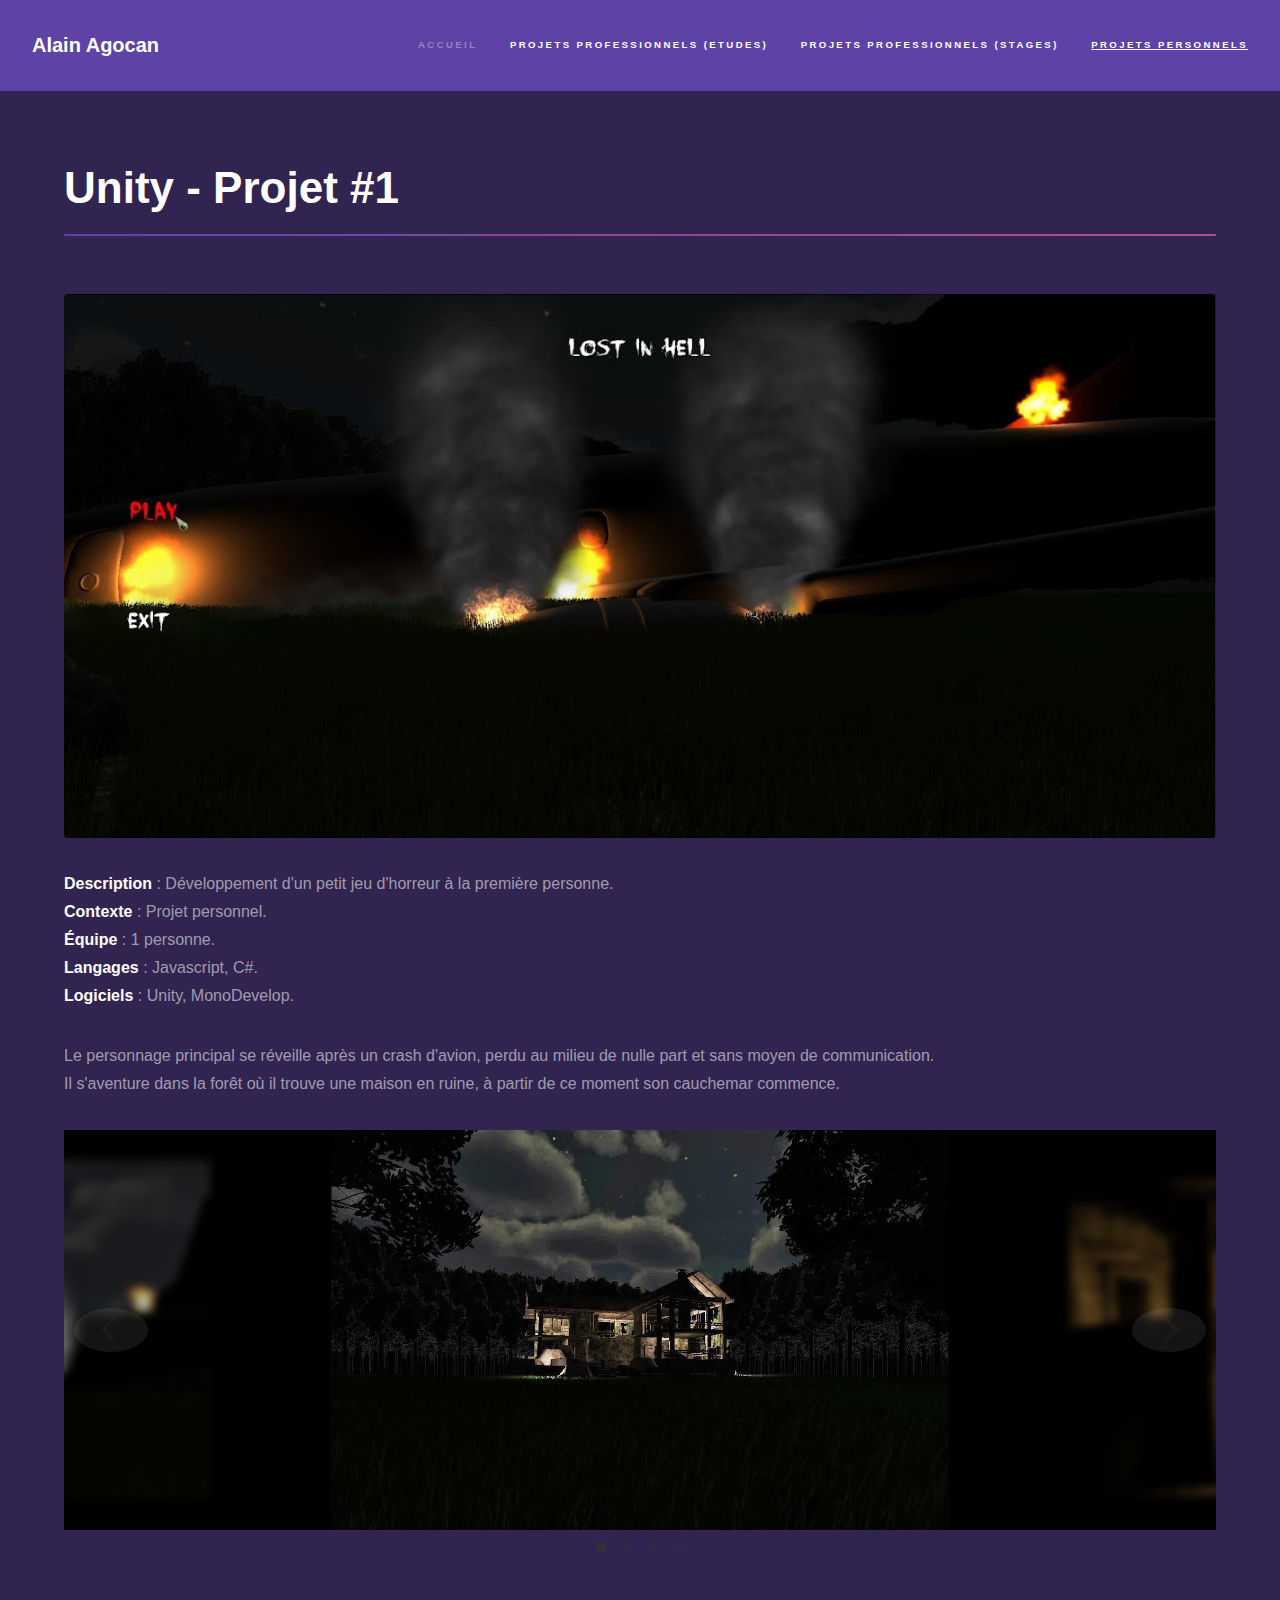
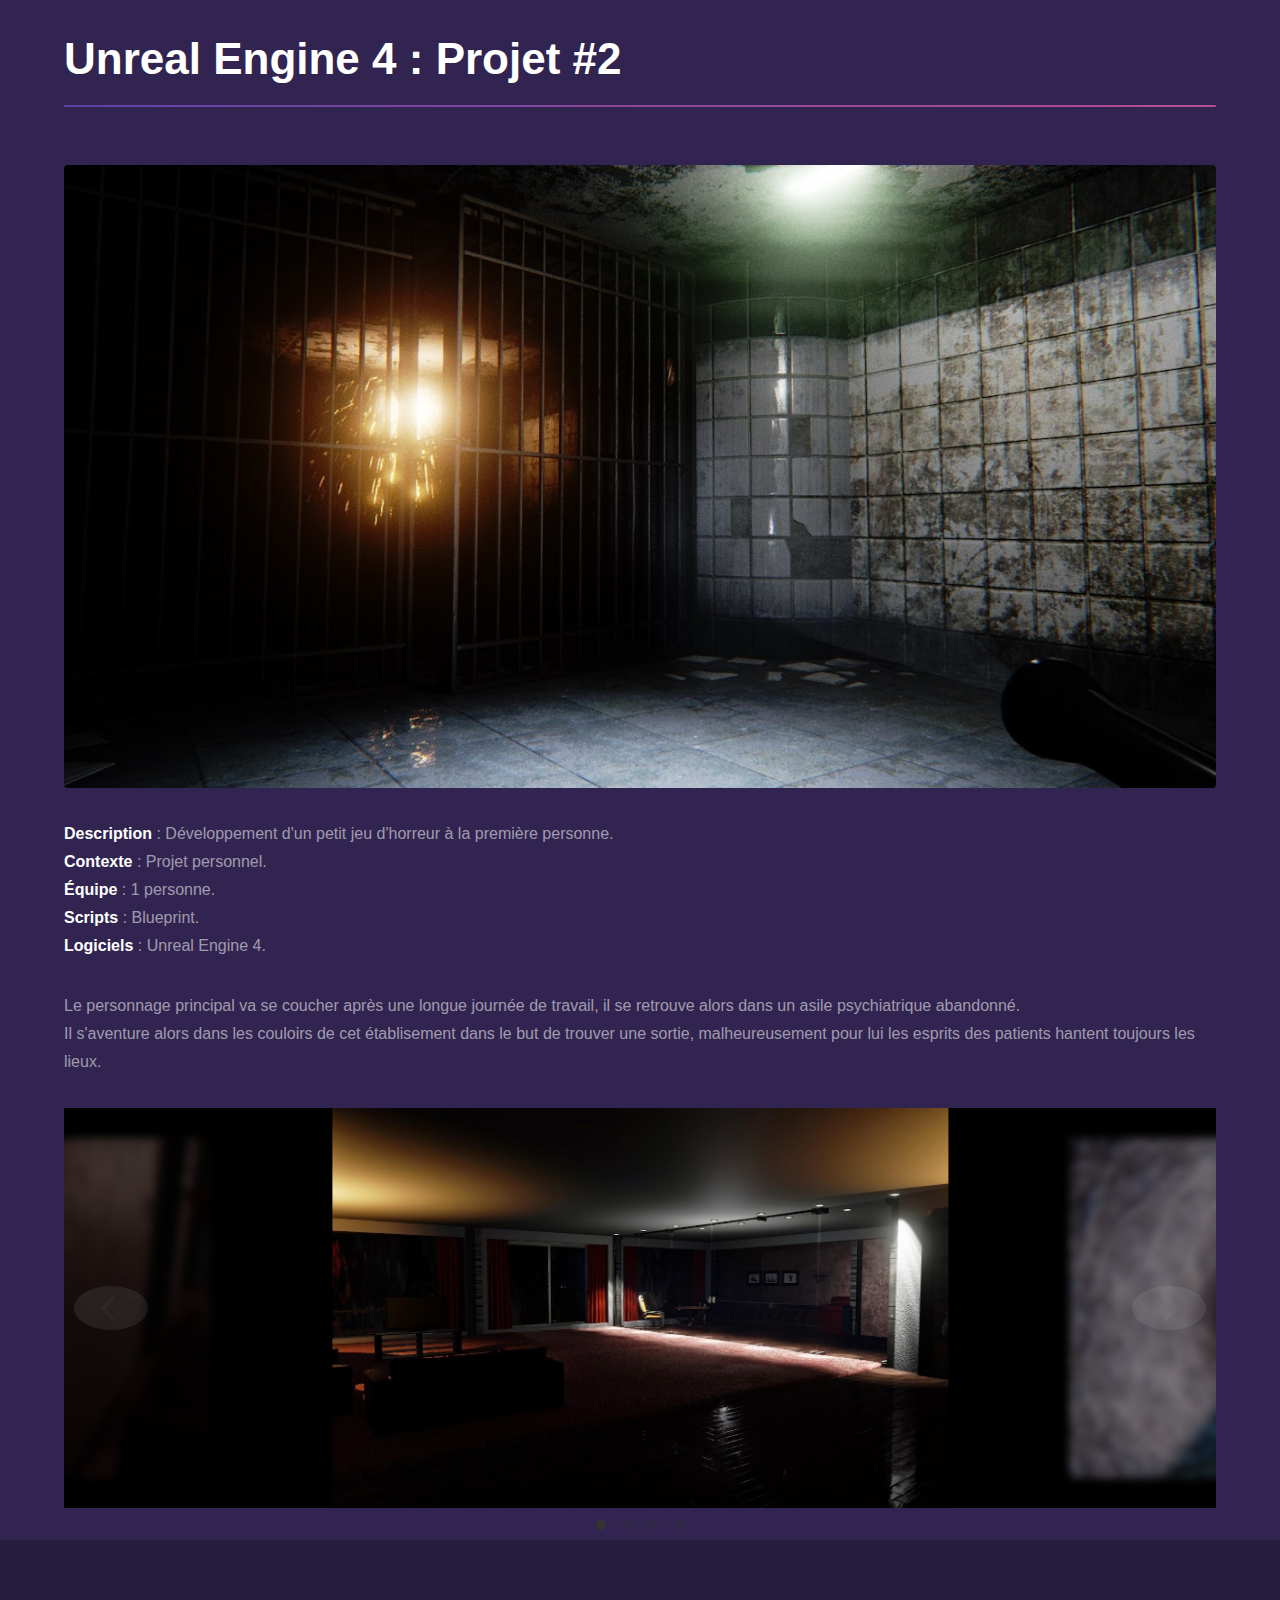
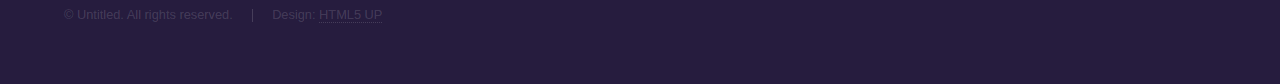
==== commit db1b323e: "fix typo" ====
--- a/projetperso.html
+++ b/projetperso.html
@@ -20,9 +20,9 @@
 				<nav>
 					<ul>
 						<li><a href="index.html">Accueil</a></li>
-						<li><a href="projetproE.html" class="active">Projets Professionnel (Etudes) </a></li>
-						<li><a href="projetproS.html" class="active">Projets Professionnel (Stages) </a></li>
-						<li><a href="projetperso.html" class="active"><u>Projets Personnel</u></a></li>
+						<li><a href="projetproE.html" class="active">Projets Professionnels (Etudes) </a></li>
+						<li><a href="projetproS.html" class="active">Projets Professionnels (Stages) </a></li>
+						<li><a href="projetperso.html" class="active"><u>Projets Personnels </u></a></li>
 						<!-- <li><a href="elements.html">Elements</a></li> -->
 					</ul>
 				</nav>
@@ -38,10 +38,11 @@
 							<span class="image fit"><img src="images/unity.jpg" alt="" /></span>
 							<p><b>Description</b> : Développement d'un petit jeu d'horreur à la première personne.</br>
 							<b>Contexte</b> : Projet personnel.</br>
-							<b>Équipe</b> : 1 personnes.</br>
+							<b>Équipe</b> : 1 personne.</br>
 							<b>Langages</b> : Javascript, C#.</br>
 							<b>Logiciels</b> : Unity, MonoDevelop.</br></p>
-							<p>Le personnage principal se réveille au début du jeu après un crash d'avion dans une forêt, perdu au milieu de nulle part et sans moyen de communication il s'aventure dans la forêt ou il trouve une maison en ruine non loin du site du crash, à partir de ce moment son cauchemar commencé.</p>
+							<p>Le personnage principal se réveille après un crash d'avion, perdu au milieu de nulle part et sans moyen de communication.</br>
+							Il s'aventure dans la forêt où il trouve une maison en ruine, à partir de ce moment son cauchemar commence.</p>
 							
 							<!-- Flickity HTML init -->
 							<div class="carousel js-flickity" data-flickity-options='{ "wrapAround": true }'>
@@ -59,10 +60,11 @@
 							<span class="image fit"><img src="images/unreal.jpg" alt="" /></span>
 							<p><b>Description</b> : Développement d'un petit jeu d'horreur à la première personne.</br>
 							<b>Contexte</b> : Projet personnel.</br>
-							<b>Équipe</b> : 1 personnes.</br>
+							<b>Équipe</b> : 1 personne.</br>
 							<b>Scripts</b> : Blueprint.</br>
 							<b>Logiciels</b> : Unreal Engine 4.</br></p>
-							<p>Le personnage principal va se coucher après une longue journée de travail, il se retrouve alors dans un asile psychiatrique abandonné, il s'aventure alors dans les couloirs de cet asile dans le but de trouver une sortie, malheureusement pour lui les esprits des patients hantent toujours les lieux.</p>
+							<p>Le personnage principal va se coucher après une longue journée de travail, il se retrouve alors dans un asile psychiatrique abandonné.</br>
+							Il s'aventure alors dans les couloirs de cet établisement dans le but de trouver une sortie, malheureusement pour lui les esprits des patients hantent toujours les lieux.</p>
 							
 							<!-- Flickity HTML init -->
 							<div class="carousel js-flickity" data-flickity-options='{ "wrapAround": true }'>
